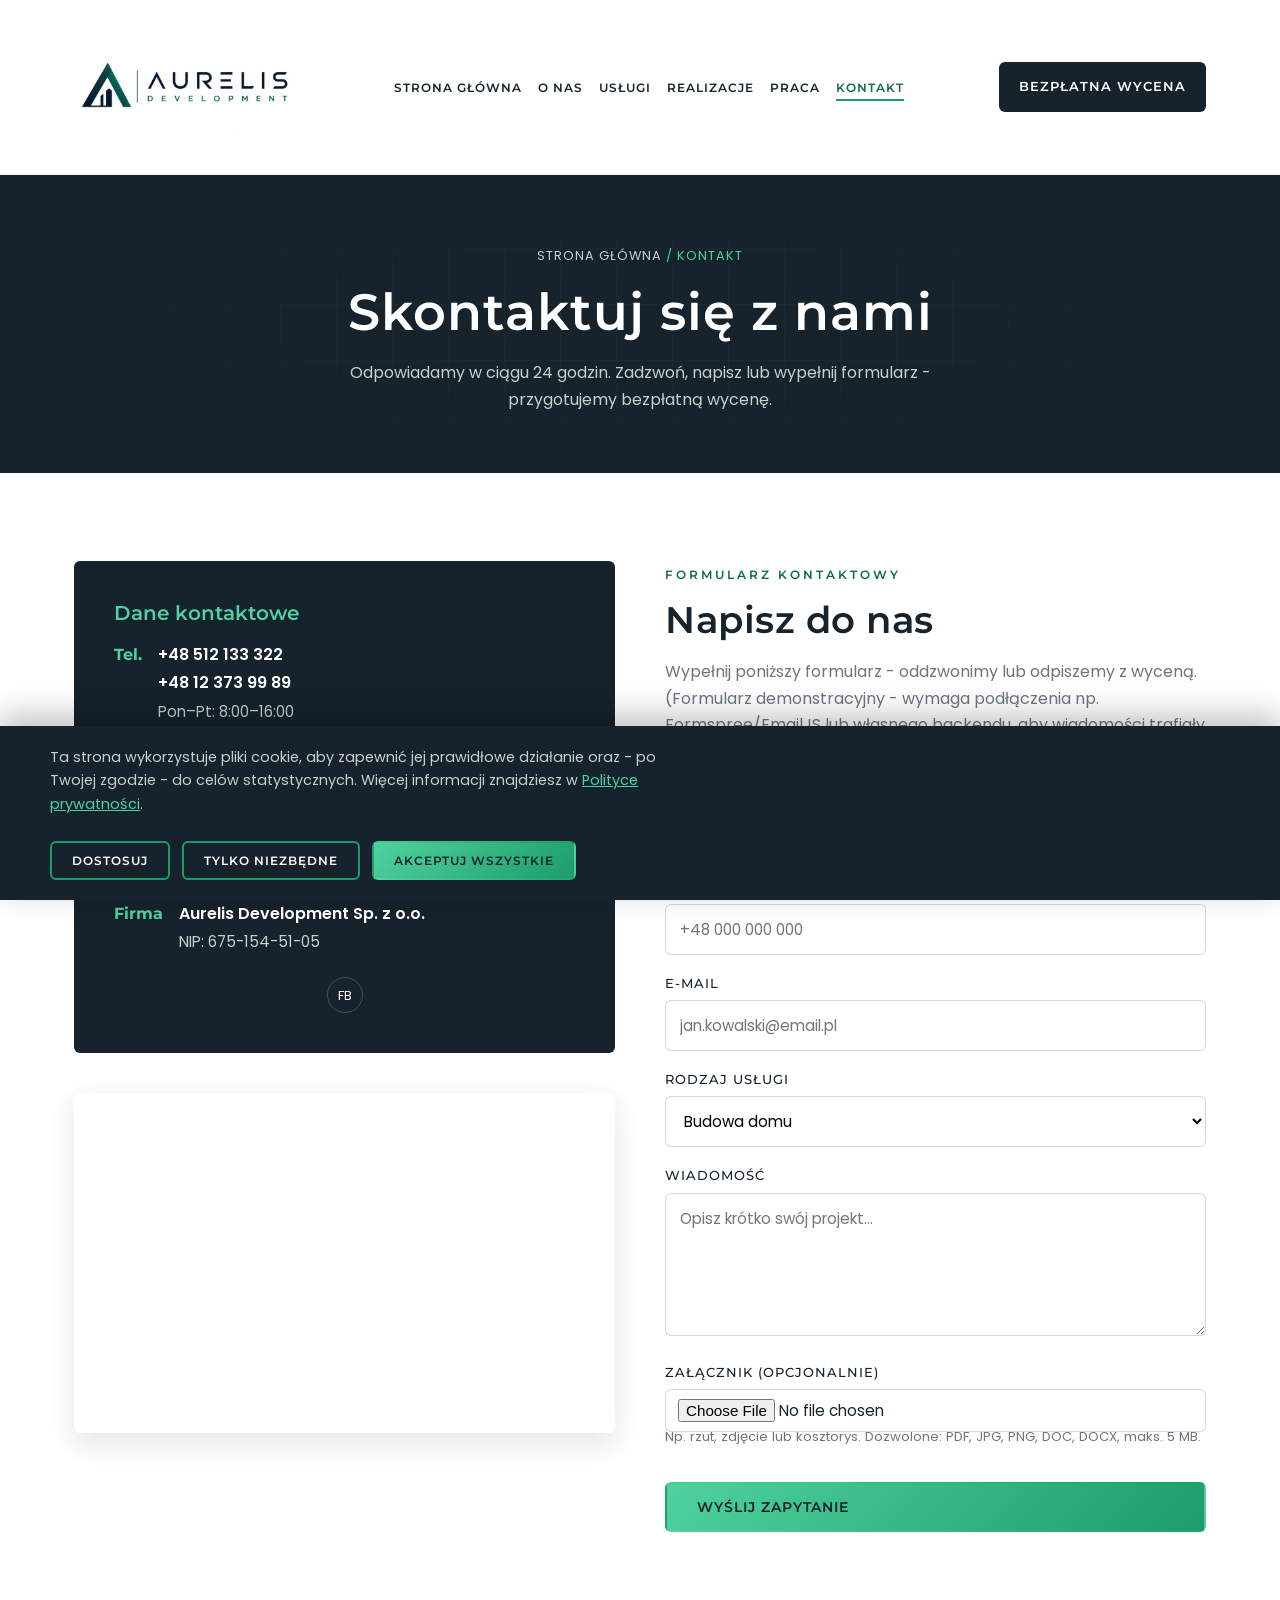
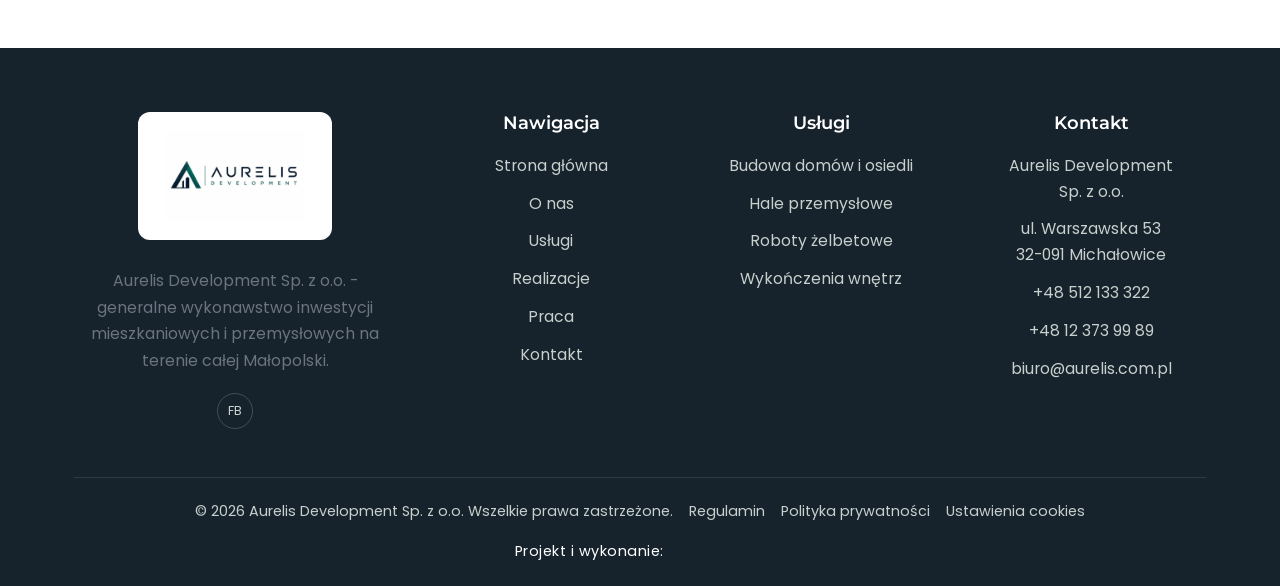
==== kontakt.html @ 80f9714e "Add "Dostosuj" (customize) option to cookie consent banner Adds a settings dialog so visitors can to" ====
<!DOCTYPE html>
<html lang="pl">
<head>
<meta charset="UTF-8">
<meta name="viewport" content="width=device-width, initial-scale=1.0">
<title>Kontakt | Aurelis Development - Kraków i Małopolska</title>
<meta name="description" content="Skontaktuj się z Aurelis Development Sp. z o.o. - generalnym wykonawcą inwestycji mieszkaniowych działającym na terenie Małopolski. Telefon, e-mail, adres oraz formularz kontaktowy.">
<meta name="keywords" content="kontakt firma budowlana Kraków, bezpłatna wycena budowy domu, generalny wykonawca Małopolska kontakt">
<link rel="canonical" href="https://aurelis.com.pl/kontakt.html">
<meta property="og:type" content="website">
<meta property="og:site_name" content="Aurelis Development">
<meta property="og:locale" content="pl_PL">
<meta property="og:title" content="Kontakt | Aurelis Development - Kraków i Małopolska">
<meta property="og:description" content="Skontaktuj się z Aurelis Development Sp. z o.o. - generalnym wykonawcą inwestycji mieszkaniowych działającym na terenie Małopolski. Telefon, e-mail, adres oraz formularz kontaktowy.">
<meta property="og:url" content="https://aurelis.com.pl/kontakt.html">
<meta property="og:image" content="https://aurelis.com.pl/zespol.png">
<meta name="twitter:card" content="summary_large_image">
<script type="application/ld+json">
{
  "@context": "https://schema.org",
  "@type": "GeneralContractor",
  "name": "Aurelis Development Sp. z o.o.",
  "image": "https://aurelis.com.pl/zespol.png",
  "url": "https://aurelis.com.pl/",
  "telephone": "+48512133322",
  "email": "biuro@aurelis.com.pl",
  "address": {
    "@type": "PostalAddress",
    "streetAddress": "ul. Warszawska 53",
    "addressLocality": "Micha\u0142owice",
    "postalCode": "32-091",
    "addressCountry": "PL"
  },
  "geo": {
    "@type": "GeoCoordinates",
    "latitude": 50.171302,
    "longitude": 19.967697
  },
  "areaServed": "Ma\u0142opolska",
  "priceRange": "$$",
  "sameAs": [
    "https://www.facebook.com/profile.php?id=61591508803163"
  ]
}
</script>
<link rel="icon" type="image/svg+xml" href="logo-mark.svg">
<link rel="stylesheet" href="style.css">
</head>
<body>
<a class="skip-link" href="#main-content">Przejdź do treści</a>

<header class="site-header">
  <div class="container">
    <a href="index.html" class="logo"><img src="logo.svg" alt="Aurelis Development"></a>
    <nav class="main-nav" id="mainNav">
      <ul>
        <li><a href="index.html">Strona główna</a></li>
        <li><a href="o-nas.html">O nas</a></li>
        <li><a href="uslugi.html">Usługi</a></li>
        <li><a href="realizacje.html">Realizacje</a></li>
        <li><a href="praca.html">Praca</a></li>
        <li><a href="kontakt.html" class="active">Kontakt</a></li>
      </ul>
    </nav>
    <div class="header-cta">
      <div class="header-phone">Zadzwoń: <span>+48 512 133 322</span></div>
      <a href="kontakt.html" class="btn btn--dark">Bezpłatna wycena</a>
      <button class="nav-toggle" aria-label="Otwórz menu" aria-controls="mainNav" aria-expanded="false"><span></span><span></span><span></span></button>
    </div>
  </div>
</header>

<main id="main-content">

<section class="page-hero">
  <div class="container">
    <div class="breadcrumb"><a href="index.html">Strona główna</a> / Kontakt</div>
    <h1>Skontaktuj się z nami</h1>
    <p>Odpowiadamy w ciągu 24 godzin. Zadzwoń, napisz lub wypełnij formularz - przygotujemy bezpłatną wycenę.</p>
  </div>
</section>

<section class="section">
  <div class="container">
    <div class="contact-grid">

      <div class="reveal">
        <div class="contact-info-card">
          <h2>Dane kontaktowe</h2>

          <div class="contact-info-item">
            <div class="ic">Tel.</div>
            <div><strong>+48 512 133 322</strong><strong>+48 12 373 99 89</strong><span>Pon–Pt: 8:00–16:00</span></div>
          </div>

          <div class="contact-info-item">
            <div class="ic">Mail</div>
            <div><strong>biuro@aurelis.com.pl</strong><span>Odpowiadamy w ciągu 24h</span></div>
          </div>

          <div class="contact-info-item">
            <div class="ic">Adres</div>
            <div><strong>ul. Warszawska 53</strong><span>32-091 Michałowice</span></div>
          </div>

          <div class="contact-info-item">
            <div class="ic">Firma</div>
            <div><strong>Aurelis Development Sp. z o.o.</strong><span>NIP: 675-154-51-05</span></div>
          </div>

          <div class="social-links">
            <a href="https://www.facebook.com/profile.php?id=61591508803163" aria-label="Facebook" target="_blank" rel="noopener">FB</a>
          </div>
        </div>

        <div class="map-wrap">
          <iframe
            src="https://www.openstreetmap.org/export/embed.html?bbox=19.9527%2C50.1633%2C19.9827%2C50.1793&amp;layer=mapnik&amp;marker=50.1713%2C19.9677"
            loading="lazy"
            referrerpolicy="no-referrer-when-downgrade"
            title="Mapa - ul. Warszawska, Michałowice, Małopolska">
          </iframe>
        </div>
      </div>

      <div class="reveal reveal-delay-1">
        <span class="eyebrow">Formularz kontaktowy</span>
        <h2>Napisz do nas</h2>
        <p>Wypełnij poniższy formularz - oddzwonimy lub odpiszemy z wyceną. (Formularz demonstracyjny - wymaga podłączenia np. Formspree/EmailJS lub własnego backendu, aby wiadomości trafiały na maila).</p>

        <form class="contact-form" action="#" method="post" enctype="multipart/form-data">
          <div>
            <label for="name">Imię i nazwisko</label>
            <input type="text" id="name" name="name" autocomplete="name" required placeholder="Jan Kowalski">
          </div>
          <div>
            <label for="phone">Telefon</label>
            <input type="tel" id="phone" name="phone" autocomplete="tel" placeholder="+48 000 000 000">
          </div>
          <div>
            <label for="email">E-mail</label>
            <input type="email" id="email" name="email" autocomplete="email" required placeholder="jan.kowalski@email.pl">
          </div>
          <div>
            <label for="service">Rodzaj usługi</label>
            <select id="service" name="service">
              <option>Budowa domu</option>
              <option>Remont / wykończenie</option>
              <option>Elewacja / termomodernizacja</option>
              <option>Dach</option>
              <option>Inne</option>
            </select>
          </div>
          <div>
            <label for="message">Wiadomość</label>
            <textarea id="message" name="message" rows="5" required placeholder="Opisz krótko swój projekt..."></textarea>
          </div>
          <div>
            <label for="attachment">Załącznik (opcjonalnie)</label>
            <input type="file" id="attachment" name="attachment" accept=".pdf,.jpg,.jpeg,.png,.doc,.docx">
            <p class="form-note">Np. rzut, zdjęcie lub kosztorys. Dozwolone: PDF, JPG, PNG, DOC, DOCX, maks. 5 MB.</p>
          </div>
          <button type="submit" class="btn btn--accent">Wyślij zapytanie</button>
          <p class="form-status form-note"></p>
        </form>
      </div>

    </div>
  </div>
</section>

</main>

<footer class="site-footer">
  <div class="container">
    <div class="footer-grid">
      <div>
        <div class="footer-logo"><img src="logo.svg" alt="Aurelis Development"></div>
        <p>Aurelis Development Sp. z o.o. - generalne wykonawstwo inwestycji mieszkaniowych i przemysłowych na terenie całej Małopolski.</p>
        <div class="social-links">
          <a href="https://www.facebook.com/profile.php?id=61591508803163" aria-label="Facebook" target="_blank" rel="noopener">FB</a>
        </div>
      </div>
      <div>
        <button type="button" class="footer-nav-toggle" aria-expanded="false" aria-controls="footerNavList">Nawigacja</button>
        <ul id="footerNavList" class="footer-nav-list">
          <li><a href="index.html">Strona główna</a></li>
          <li><a href="o-nas.html">O nas</a></li>
          <li><a href="uslugi.html">Usługi</a></li>
          <li><a href="realizacje.html">Realizacje</a></li>
          <li><a href="praca.html">Praca</a></li>
          <li><a href="kontakt.html">Kontakt</a></li>
        </ul>
      </div>
      <div>
        <button type="button" class="footer-nav-toggle" aria-expanded="false" aria-controls="footerUslugiList">Usługi</button>
        <ul id="footerUslugiList" class="footer-nav-list">
          <li><a href="uslugi.html">Budowa domów i osiedli</a></li>
          <li><a href="uslugi.html">Hale przemysłowe</a></li>
          <li><a href="uslugi.html">Roboty żelbetowe</a></li>
          <li><a href="uslugi.html">Wykończenia wnętrz</a></li>
        </ul>
      </div>
      <div>
        <button type="button" class="footer-nav-toggle" aria-expanded="false" aria-controls="footerKontaktList">Kontakt</button>
        <ul id="footerKontaktList" class="footer-nav-list">
          <li>Aurelis Development Sp. z o.o.</li>
          <li>ul. Warszawska 53<br>32-091 Michałowice</li>
          <li>+48 512 133 322</li>
          <li>+48 12 373 99 89</li>
          <li>biuro@aurelis.com.pl</li>
        </ul>
      </div>
    </div>
    <div class="footer-bottom">
      <span>© <span id="year">2026</span> Aurelis Development Sp. z o.o. Wszelkie prawa zastrzeżone.</span>
      <a href="regulamin.html">Regulamin</a>
      <a href="polityka-prywatnosci.html">Polityka prywatności</a>
      <button type="button" class="footer-settings-link" id="cookieSettingsLink">Ustawienia cookies</button>
      <a href="https://www.facebook.com/profile.php?id=61591915780293" target="_blank" rel="noopener" class="footer-credit-link">Projekt i wykonanie: <span class="shine-text">VERO STUDIO</span></a>
    </div>
  </div>
</footer>

<div class="cookie-banner" id="cookieBanner">
  <div class="cookie-banner-inner">
    <p>Ta strona wykorzystuje pliki cookie, aby zapewnić jej prawidłowe działanie oraz - po Twojej zgodzie - do celów statystycznych. Więcej informacji znajdziesz w <a href="polityka-prywatnosci.html#cookies">Polityce prywatności</a>.</p>
    <div class="cookie-banner-actions">
      <button type="button" class="btn btn--outline btn--sm" id="cookieCustomizeBtn">Dostosuj</button>
      <button type="button" class="btn btn--outline btn--sm" id="cookieRejectBtn">Tylko niezbędne</button>
      <button type="button" class="btn btn--accent btn--sm" id="cookieAcceptBtn">Akceptuj wszystkie</button>
    </div>
  </div>
</div>

<dialog class="cookie-modal" id="cookieModal" aria-labelledby="cookieModalTitle">
  <div class="cookie-modal-inner">
    <h2 id="cookieModalTitle">Ustawienia plików cookie</h2>
    <p>Wybierz, które pliki cookie chcesz zaakceptować. Więcej informacji znajdziesz w <a href="polityka-prywatnosci.html#cookies">Polityce prywatności</a>.</p>

    <div class="cookie-option">
      <div class="cookie-option-head">
        <span>Cookies niezbędne</span>
        <input type="checkbox" checked disabled aria-label="Cookies niezbędne (zawsze aktywne)">
      </div>
      <p>Niezbędne do prawidłowego działania strony. Nie można ich wyłączyć.</p>
    </div>

    <div class="cookie-option">
      <div class="cookie-option-head">
        <label for="cookieAnalytics">Cookies analityczne / statystyczne</label>
        <input type="checkbox" id="cookieAnalytics">
      </div>
      <p>Pomagają nam zrozumieć, jak odwiedzający korzystają ze strony (np. Google Analytics).</p>
    </div>

    <div class="cookie-modal-actions">
      <button type="button" class="btn btn--outline btn--sm" id="cookieModalCloseBtn">Anuluj</button>
      <button type="button" class="btn btn--outline btn--sm" id="cookieAcceptAllModalBtn">Akceptuj wszystkie</button>
      <button type="button" class="btn btn--accent btn--sm" id="cookieSaveBtn">Zapisz wybór</button>
    </div>
  </div>
</dialog>

<script src="script.js"></script>
</body>
</html>
---- style.css ----
/* ===========================================================
   Aurelis Development — style.css
   Kolorystyka wg logo: granatowa noc + odcienie zieleni/szmaragdu
   =========================================================== */

:root{
  --accent: #1E9C6B;
  --accent-light: #4FD1A0;
  --accent-dark: #0E6B4C;
  --dark: #16222C;
  --dark-2: #1E2E3A;
  --dark-3: #2A4054;
  --cream: #F4F8F6;
  --white: #FFFFFF;
  --gray: #6B7480;
  --gray-light: #C7D0CD;

  --max-width: 1180px;
  --radius: 6px;
  --shadow: 0 10px 30px rgba(22,34,44,0.12);
  --transition: 0.25s ease;

  --font-heading: 'Montserrat', 'Poppins', Arial, sans-serif;
  --font-body: 'Poppins', Arial, sans-serif;
}

/* ===== Czcionki (hostowane lokalnie - bez zapytań do Google przed zgodą na cookies) ===== */
@font-face{
  font-family:'Montserrat'; font-style:normal; font-weight:500 700; font-display:swap;
  src:url('montserrat-500-700-latin-ext.woff2') format('woff2');
  unicode-range:U+0100-02BA,U+02BD-02C5,U+02C7-02CC,U+02CE-02D7,U+02DD-02FF,U+0304,U+0308,U+0329,U+1D00-1DBF,U+1E00-1E9F,U+1EF2-1EFF,U+2020,U+20A0-20AB,U+20AD-20C0,U+2113,U+2C60-2C7F,U+A720-A7FF;
}
@font-face{
  font-family:'Montserrat'; font-style:normal; font-weight:500 700; font-display:swap;
  src:url('montserrat-500-700-latin.woff2') format('woff2');
  unicode-range:U+0000-00FF,U+0131,U+0152-0153,U+02BB-02BC,U+02C6,U+02DA,U+02DC,U+0304,U+0308,U+0329,U+2000-206F,U+20AC,U+2122,U+2191,U+2193,U+2212,U+2215,U+FEFF,U+FFFD;
}
@font-face{
  font-family:'Poppins'; font-style:normal; font-weight:300; font-display:swap;
  src:url('poppins-300-latin-ext.woff2') format('woff2');
  unicode-range:U+0100-02BA,U+02BD-02C5,U+02C7-02CC,U+02CE-02D7,U+02DD-02FF,U+0304,U+0308,U+0329,U+1D00-1DBF,U+1E00-1E9F,U+1EF2-1EFF,U+2020,U+20A0-20AB,U+20AD-20C0,U+2113,U+2C60-2C7F,U+A720-A7FF;
}
@font-face{
  font-family:'Poppins'; font-style:normal; font-weight:300; font-display:swap;
  src:url('poppins-300-latin.woff2') format('woff2');
  unicode-range:U+0000-00FF,U+0131,U+0152-0153,U+02BB-02BC,U+02C6,U+02DA,U+02DC,U+0304,U+0308,U+0329,U+2000-206F,U+20AC,U+2122,U+2191,U+2193,U+2212,U+2215,U+FEFF,U+FFFD;
}
@font-face{
  font-family:'Poppins'; font-style:normal; font-weight:400; font-display:swap;
  src:url('poppins-400-latin-ext.woff2') format('woff2');
  unicode-range:U+0100-02BA,U+02BD-02C5,U+02C7-02CC,U+02CE-02D7,U+02DD-02FF,U+0304,U+0308,U+0329,U+1D00-1DBF,U+1E00-1E9F,U+1EF2-1EFF,U+2020,U+20A0-20AB,U+20AD-20C0,U+2113,U+2C60-2C7F,U+A720-A7FF;
}
@font-face{
  font-family:'Poppins'; font-style:normal; font-weight:400; font-display:swap;
  src:url('poppins-400-latin.woff2') format('woff2');
  unicode-range:U+0000-00FF,U+0131,U+0152-0153,U+02BB-02BC,U+02C6,U+02DA,U+02DC,U+0304,U+0308,U+0329,U+2000-206F,U+20AC,U+2122,U+2191,U+2193,U+2212,U+2215,U+FEFF,U+FFFD;
}
@font-face{
  font-family:'Poppins'; font-style:normal; font-weight:500; font-display:swap;
  src:url('poppins-500-latin-ext.woff2') format('woff2');
  unicode-range:U+0100-02BA,U+02BD-02C5,U+02C7-02CC,U+02CE-02D7,U+02DD-02FF,U+0304,U+0308,U+0329,U+1D00-1DBF,U+1E00-1E9F,U+1EF2-1EFF,U+2020,U+20A0-20AB,U+20AD-20C0,U+2113,U+2C60-2C7F,U+A720-A7FF;
}
@font-face{
  font-family:'Poppins'; font-style:normal; font-weight:500; font-display:swap;
  src:url('poppins-500-latin.woff2') format('woff2');
  unicode-range:U+0000-00FF,U+0131,U+0152-0153,U+02BB-02BC,U+02C6,U+02DA,U+02DC,U+0304,U+0308,U+0329,U+2000-206F,U+20AC,U+2122,U+2191,U+2193,U+2212,U+2215,U+FEFF,U+FFFD;
}
@font-face{
  font-family:'Poppins'; font-style:normal; font-weight:600; font-display:swap;
  src:url('poppins-600-latin-ext.woff2') format('woff2');
  unicode-range:U+0100-02BA,U+02BD-02C5,U+02C7-02CC,U+02CE-02D7,U+02DD-02FF,U+0304,U+0308,U+0329,U+1D00-1DBF,U+1E00-1E9F,U+1EF2-1EFF,U+2020,U+20A0-20AB,U+20AD-20C0,U+2113,U+2C60-2C7F,U+A720-A7FF;
}
@font-face{
  font-family:'Poppins'; font-style:normal; font-weight:600; font-display:swap;
  src:url('poppins-600-latin.woff2') format('woff2');
  unicode-range:U+0000-00FF,U+0131,U+0152-0153,U+02BB-02BC,U+02C6,U+02DA,U+02DC,U+0304,U+0308,U+0329,U+2000-206F,U+20AC,U+2122,U+2191,U+2193,U+2212,U+2215,U+FEFF,U+FFFD;
}

*, *::before, *::after{ box-sizing: border-box; }
html{ scroll-behavior: smooth; }

/* ===== Skip link (WCAG 2.4.1 Bypass Blocks) ===== */
.skip-link{
  position:absolute;
  top:-100px; left:16px;
  background: var(--dark);
  color: var(--white);
  padding: 12px 20px;
  border-radius: var(--radius);
  z-index: 1000;
  font-family: var(--font-heading);
  font-weight:600;
  font-size:0.85rem;
  text-decoration:none;
  transition: top 0.2s ease;
}
.skip-link:focus{ top:16px; }


body{
  margin:0;
  font-family: var(--font-body);
  color: var(--dark);
  background: var(--white);
  line-height: 1.65;
  -webkit-font-smoothing: antialiased;
}

img{ max-width:100%; display:block; }
a{ color: inherit; text-decoration:none; }
ul{ list-style:none; margin:0; padding:0; }

.container{
  max-width: var(--max-width);
  margin: 0 auto;
  padding: 0 24px;
}

h1,h2,h3,h4{
  font-family: var(--font-heading);
  font-weight: 600;
  color: var(--dark);
  line-height: 1.25;
  margin: 0 0 16px;
}

h1{ font-size: clamp(2rem, 4vw, 3.2rem); letter-spacing: 1px; }
h2{ font-size: clamp(1.6rem, 3vw, 2.3rem); letter-spacing: 0.5px; }
h3{ font-size: 1.25rem; }

p{ margin: 0 0 16px; color: var(--gray); }

.eyebrow{
  display:inline-block;
  font-family: var(--font-heading);
  font-size: 0.78rem;
  letter-spacing: 3px;
  text-transform: uppercase;
  color: var(--accent-dark);
  font-weight: 600;
  margin-bottom: 12px;
}
.hero .eyebrow, .cta-banner .eyebrow, .job-card .eyebrow, .section--dark .eyebrow{ color: var(--accent-light); }

.section{ padding: 88px 0; }
.section--dark{ background: var(--dark); color: var(--white); }
.section--dark h2, .section--dark h3{ color: var(--white); }
.section--dark p{ color: var(--gray-light); }
.section--cream{ background: var(--cream); }

/* ===== Scroll reveal ===== */
.reveal{
  opacity:0;
  transform: translateY(28px);
  transition: opacity 0.7s ease, transform 0.7s ease;
}
.reveal.is-visible{ opacity:1; transform:none; }
.reveal-delay-1{ transition-delay: 0.12s; }
.reveal-delay-2{ transition-delay: 0.24s; }
.reveal-delay-3{ transition-delay: 0.36s; }
@media (prefers-reduced-motion: reduce){
  .reveal{ opacity:1; transform:none; transition:none; }
}

.section-head{
  max-width: 640px;
  margin: 0 auto 48px;
  text-align: center;
}
.section-head p{ margin: 0 auto; }

/* Buttons */
.btn{
  display:inline-flex;
  align-items:center;
  gap:10px;
  padding: 14px 30px;
  border-radius: var(--radius);
  font-family: var(--font-heading);
  font-weight: 600;
  font-size: 0.9rem;
  letter-spacing: 1px;
  text-transform: uppercase;
  border: 2px solid transparent;
  cursor:pointer;
  transition: all var(--transition);
  white-space: nowrap;
}
.btn{ position:relative; overflow:hidden; }
.btn::before{
  content:"";
  position:absolute;
  top:0; left:-60%;
  width:40%; height:100%;
  background: rgba(255,255,255,0.25);
  transform: skewX(-20deg);
  transition: left 0.55s ease;
}
.btn:hover::before{ left: 140%; }
.btn--accent{
  background: linear-gradient(135deg, var(--accent-light), var(--accent));
  color: var(--dark);
}
.btn--accent:hover{ filter: brightness(1.08); transform: translateY(-2px); box-shadow: 0 12px 24px rgba(30,156,107,0.28); }
.btn--outline{
  border-color: var(--accent);
  color: var(--white);
  background: transparent;
}
.btn--outline:hover{ background: var(--accent); color: var(--dark); transform: translateY(-2px); }
.btn--dark{
  background: var(--dark);
  color: var(--white);
}
.btn--dark:hover{ background: var(--dark-2); transform: translateY(-2px); }
.btn--sm{ padding: 10px 20px; font-size: 0.78rem; }

/* ===== Cookie consent banner ===== */
.cookie-banner{
  position: fixed;
  left:0; right:0; bottom:0;
  z-index: 200;
  background: var(--dark);
  box-shadow: 0 -10px 30px rgba(0,0,0,0.25);
  padding: 20px 24px;
  transform: translateY(120%);
  transition: transform 0.4s ease;
}
.cookie-banner.is-visible{ transform: none; }
.cookie-banner-inner{
  max-width: var(--max-width);
  margin: 0 auto;
  display:flex;
  align-items:center;
  justify-content:space-between;
  gap: 24px;
  flex-wrap: wrap;
}
.cookie-banner p{ margin:0; color: var(--gray-light); font-size: 0.9rem; max-width: 640px; }
.cookie-banner a{ color: var(--accent-light); text-decoration: underline; }
.cookie-banner-actions{ display:flex; gap:12px; flex-wrap:wrap; flex-shrink:0; }

/* ===== Cookie "Dostosuj" — okno ustawień szczegółowych ===== */
.cookie-modal{
  border: none;
  border-radius: 14px;
  padding: 0;
  max-width: 560px;
  width: calc(100% - 40px);
  box-shadow: var(--shadow);
}
.cookie-modal::backdrop{
  background: rgba(15,22,28,0.6);
}
.cookie-modal-inner{ padding: 32px; }
.cookie-modal-inner h2{ margin: 0 0 12px; font-size: 1.3rem; }
.cookie-modal-inner > p{ margin: 0 0 24px; color: var(--gray); font-size: 0.92rem; }
.cookie-modal-inner p{ color: var(--gray); font-size: 0.92rem; }
.cookie-modal-inner a{ color: var(--accent-dark); }
.cookie-option{
  border: 1px solid rgba(22,34,44,0.12);
  border-radius: var(--radius);
  padding: 14px 16px;
  margin-bottom: 14px;
}
.cookie-option-head{
  display:flex;
  align-items:center;
  justify-content:space-between;
  gap: 16px;
  font-weight: 600;
  color: var(--dark);
}
.cookie-option-head input[type="checkbox"]{ width: 20px; height: 20px; flex-shrink:0; accent-color: var(--accent); }
.cookie-option p{ margin: 6px 0 0; }
.cookie-modal-actions{
  display:flex;
  gap: 12px;
  flex-wrap: wrap;
  justify-content: flex-end;
  margin-top: 8px;
}

/* ===== Stopka: link "Ustawienia cookies" — wygląda jak inne linki stopki ===== */
.footer-bottom button.footer-settings-link{
  background: none;
  border: none;
  padding: 0;
  font: inherit;
  color: var(--gray-light);
  cursor: pointer;
  min-height: 24px;
}
.footer-bottom button.footer-settings-link:hover{ color: var(--accent-light); text-decoration: underline; }

/* ===== Legal pages prose ===== */
.legal-content{ max-width: 820px; margin: 0 auto; }
.legal-content h2{ margin-top: 44px; }
.legal-content h2:first-child{ margin-top:0; }
.legal-content ul{ list-style: disc; padding-left: 22px; margin-bottom: 16px; }
.legal-content ul li{ margin-bottom: 8px; color: var(--gray); }
.legal-content .legal-updated{ color: var(--gray); font-size: 0.85rem; margin-bottom: 40px; }

/* ===== Header ===== */
.site-header{
  position: sticky;
  top:0;
  z-index: 100;
  background: rgba(255,255,255,0.96);
  backdrop-filter: blur(6px);
  border-bottom: 1px solid rgba(22,34,44,0.08);
}
.site-header .container{
  display:flex;
  align-items:center;
  justify-content:space-between;
  gap: 24px;
  padding-top: 12px;
  padding-bottom: 12px;
}
.logo{ flex-shrink:0; }
.logo img{ height: 192px; width:auto; display:block; }

.nav-toggle{
  display:none;
  flex-direction:column;
  gap:5px;
  background:none;
  border:none;
  cursor:pointer;
  padding: 8px;
}
.nav-toggle span{
  width: 26px;
  height: 2px;
  background: var(--dark);
  display:block;
}

.main-nav ul{
  display:flex;
  gap: 26px;
  align-items:center;
  flex-wrap: nowrap;
}
.main-nav ul li{ flex-shrink:0; }
.main-nav a{
  font-family: var(--font-heading);
  font-size: 0.88rem;
  font-weight: 600;
  letter-spacing: 1px;
  text-transform: uppercase;
  color: var(--dark);
  position: relative;
  padding: 6px 0;
  white-space: nowrap;
}
.main-nav a::after{
  content:"";
  position:absolute;
  left:0; bottom:0;
  width:0; height:2px;
  background: var(--accent);
  transition: width var(--transition);
}
.main-nav a:hover::after,
.main-nav a.active::after{ width:100%; }
.main-nav a.active{ color: var(--accent-dark); }

.header-cta{ display:flex; align-items:center; gap:20px; flex-shrink:0; }
.header-phone{
  font-family: var(--font-heading);
  font-weight:600;
  font-size: 0.9rem;
  color: var(--dark);
  white-space: nowrap;
}
.header-phone span{ color: var(--accent-dark); }

/* ===== Hero ===== */
.hero{
  position: relative;
  color: var(--white);
  min-height: 86vh;
  display:flex;
  align-items:center;
  background: var(--dark);
  overflow:hidden;
}
.hero-bg{
  position:absolute; inset:0;
  width:100%; height:100%;
  object-fit: cover;
  opacity: 0.55;
}
.hero-overlay{
  position:absolute; inset:0;
  background: linear-gradient(90deg, rgba(22,34,44,0.92) 10%, rgba(22,34,44,0.55) 60%, rgba(22,34,44,0.35) 100%);
}
.hero::before{
  content:"";
  position:absolute;
  top:0; right:0;
  width: 46%; height:100%;
  background:
    linear-gradient(180deg, rgba(30,156,107,0.16), rgba(30,156,107,0) 55%),
    repeating-linear-gradient(90deg, rgba(79,209,160,0.08) 0 1px, transparent 1px 64px),
    repeating-linear-gradient(0deg, rgba(79,209,160,0.08) 0 1px, transparent 1px 64px);
  clip-path: polygon(38% 0, 100% 0, 100% 100%, 68% 100%);
  z-index:1;
  pointer-events:none;
}
.hero .container{ position:relative; z-index:2; }
.hero-content{ max-width: 700px; }
.hero-content h1{ color: var(--white); }
.hero-content p.lead{ color: var(--gray-light); font-size: 1.1rem; }
.hero-actions{ display:flex; gap:16px; flex-wrap:wrap; margin-top: 12px; }

.hero-badges{
  display:flex;
  gap: 26px;
  margin-top: 56px;
  flex-wrap:wrap;
  row-gap: 28px;
}
.hero-badges div strong{
  display:block;
  font-family: var(--font-heading);
  font-size: 1.9rem;
  color: var(--accent-light);
}
.hero-badges div span{
  font-size: 0.82rem;
  letter-spacing: 1px;
  text-transform: uppercase;
  color: var(--gray-light);
}

/* ===== Page hero (subpages) ===== */
.page-hero{
  position:relative;
  background: var(--dark);
  color: var(--white);
  padding: 70px 0 60px;
  text-align:center;
  overflow:hidden;
}
.page-hero::before{
  content:"";
  position:absolute; inset:0;
  background:
    repeating-linear-gradient(90deg, rgba(79,209,160,0.06) 0 1px, transparent 1px 56px),
    repeating-linear-gradient(0deg, rgba(79,209,160,0.06) 0 1px, transparent 1px 56px);
  mask-image: radial-gradient(ellipse at center, black 0%, transparent 75%);
}
.page-hero .container{ position:relative; z-index:2; }
.page-hero h1{ color: var(--white); }
.page-hero p{ color: var(--gray-light); max-width:600px; margin: 0 auto; }
.breadcrumb{
  font-size: 0.8rem;
  letter-spacing: 1px;
  text-transform: uppercase;
  color: var(--accent-light);
  margin-bottom: 14px;
}
.breadcrumb a{ color: var(--gray-light); }
.breadcrumb a:hover{ color: var(--accent-light); }

/* ===== Cards / Grid ===== */
.grid{ display:grid; gap: 30px; }
.grid--3{ grid-template-columns: repeat(3, 1fr); }
.grid--2{ grid-template-columns: repeat(2, 1fr); }
.grid--4{ grid-template-columns: repeat(4, 1fr); }
.grid > *, .split > *, .contact-grid > *, .job-columns > *{ min-width:0; }

.card{
  background: var(--white);
  border-radius: var(--radius);
  box-shadow: var(--shadow);
  padding: 36px 28px;
  border-top: 3px solid var(--accent);
  transition: transform var(--transition), box-shadow var(--transition);
}
.card:hover{ transform: translateY(-6px); box-shadow: 0 20px 40px rgba(22,34,44,0.16); }
.card .icon{
  width:56px; height:56px;
  border-radius:50%;
  background: linear-gradient(135deg, var(--accent-light), var(--accent));
  display:flex; align-items:center; justify-content:center;
  margin-bottom: 20px;
  color: var(--dark);
  font-size: 1.4rem;
  font-weight:700;
  font-family: var(--font-heading);
  transition: transform var(--transition);
}
.card:hover .icon{ transform: rotate(-8deg) scale(1.06); }

/* Karty opinii: nazwisko wyrównane do dołu niezależnie od długości cytatu */
.card--testimonial{ display:flex; flex-direction:column; }
.card--testimonial p{ margin-bottom:0; }
.card--testimonial h3{ margin-top:auto; padding-top:20px; }

/* ===== Praca / job posting ===== */
.job-card{
  background: var(--dark);
  color: var(--white);
  border-radius: var(--radius);
  box-shadow: var(--shadow);
  padding: 44px;
  position:relative;
  overflow:hidden;
}
.job-card::before{
  content:"";
  position:absolute; top:0; left:0; right:0; height:4px;
  background: linear-gradient(90deg, var(--accent-light), var(--accent));
}
.job-rate{
  display:inline-flex;
  align-items:center;
  gap:10px;
  background: linear-gradient(135deg, var(--accent-light), var(--accent));
  color: var(--dark);
  font-family: var(--font-heading);
  font-weight:700;
  font-size: 1.3rem;
  padding: 12px 24px;
  border-radius: var(--radius);
  margin-bottom: 22px;
}
.job-card h2, .job-card h3{ color: var(--white); }
.job-columns{
  display:grid;
  grid-template-columns: 1fr 1fr;
  gap: 40px;
  margin: 28px 0 32px;
}
.job-list li{
  display:flex;
  gap:12px;
  margin-bottom: 14px;
  align-items:flex-start;
  color: var(--gray-light);
}
.job-list .tick{
  color: var(--accent-light);
  font-weight:700;
  flex-shrink:0;
}
.job-location{
  font-family: var(--font-heading);
  font-size: 0.85rem;
  letter-spacing: 1px;
  text-transform: uppercase;
  color: var(--accent-light);
  margin-bottom: 22px;
}
.job-actions{ display:flex; gap:16px; flex-wrap:wrap; }

.stat-strip{
  background: var(--dark);
  color: var(--white);
  padding: 56px 0;
}
.stat-strip .grid--4, .stat-strip .grid--3, .stat-strip .grid--2{ text-align:center; }
.stat-strip-grid{ max-width:760px; margin:0 auto; }
.stat-strip strong{
  display:block;
  font-family: var(--font-heading);
  font-size: 2.4rem;
  color: var(--accent-light);
}
.stat-strip span{
  font-size: 0.82rem;
  letter-spacing: 1px;
  text-transform: uppercase;
  color: var(--gray-light);
}

/* ===== About split ===== */
.split{
  display:grid;
  grid-template-columns: 1fr 1fr;
  gap: 60px;
  align-items:center;
}
.split img{ border-radius: var(--radius); box-shadow: var(--shadow); }
.values-list li{
  display:flex;
  gap: 14px;
  margin-bottom: 16px;
  align-items:flex-start;
}
.values-list li::before{
  content:"";
  min-width:10px; height:10px;
  margin-top:8px;
  background: var(--accent);
  transform: rotate(45deg);
}

/* ===== Services detail ===== */
.service-row{
  display:grid;
  grid-template-columns: 90px 1fr;
  gap: 26px;
  padding: 32px 0;
  border-bottom: 1px solid rgba(22,34,44,0.08);
  align-items:flex-start;
}
.service-row:last-child{ border-bottom:none; }
.service-num{
  font-family: var(--font-heading);
  font-size: 2.2rem;
  color: var(--accent);
  font-weight:700;
}

/* ===== Gallery ===== */
.gallery-item{
  position:relative;
  overflow:hidden;
  border-radius: var(--radius);
  box-shadow: var(--shadow);
}
.gallery-item img{
  transition: transform 0.4s ease;
}
.gallery-item:hover img{ transform: scale(1.06); }
.gallery-tag{
  position:absolute;
  bottom:14px; left:14px;
  background: rgba(22,34,44,0.85);
  color: var(--accent-light);
  font-family: var(--font-heading);
  font-size: 0.75rem;
  letter-spacing: 1px;
  text-transform: uppercase;
  padding: 6px 12px;
  border-radius: 3px;
}

/* ===== CTA banner ===== */
.cta-banner{
  background: linear-gradient(135deg, var(--dark), var(--dark-2));
  color: var(--white);
  padding: 64px 0;
  text-align:center;
}
.cta-banner h2{ color: var(--white); }

/* ===== Contact page ===== */
.contact-grid{
  display:grid;
  grid-template-columns: 1fr 1fr;
  gap: 50px;
}
.contact-info-card{
  background: var(--dark);
  color: var(--white);
  padding: 40px;
  border-radius: var(--radius);
}
.contact-info-card h2{ color: var(--accent-light); font-size: 1.25rem; letter-spacing:normal; }
.contact-info-item{
  display:flex;
  gap:16px;
  margin-bottom: 22px;
  align-items:flex-start;
}
.contact-info-item .ic{
  color: var(--accent-light);
  font-family: var(--font-heading);
  font-weight:700;
}
.contact-info-item div strong{ display:block; color: var(--white); margin-bottom: 2px;}
.contact-info-item div span{ color: var(--gray-light); font-size: 0.95rem; }

.map-wrap{ border-radius: var(--radius); overflow:hidden; box-shadow: var(--shadow); margin-top:40px;}
.map-wrap iframe{ width:100%; height: 340px; border:0; display:block; }

form.contact-form{ display:grid; gap:18px; }
.contact-form label{
  display:block;
  font-family: var(--font-heading);
  font-size: 0.8rem;
  letter-spacing: 1px;
  text-transform: uppercase;
  color: var(--dark);
  margin-bottom: 6px;
}
.contact-form input, .contact-form textarea, .contact-form select{
  width:100%;
  padding: 13px 14px;
  border: 1px solid rgba(22,34,44,0.18);
  border-radius: var(--radius);
  font-family: var(--font-body);
  font-size: 0.95rem;
  background: var(--white);
}
.contact-form input:focus, .contact-form textarea:focus, .contact-form select:focus{
  outline: 2px solid var(--accent-dark);
  outline-offset: 1px;
  border-color: var(--accent);
}
.contact-form input[type="file"]{ padding: 9px 12px; cursor:pointer; }
.form-note{ font-size: 0.82rem; color: var(--gray); margin-top: -6px; }

/* ===== Footer ===== */
.site-footer{
  background: var(--dark);
  color: var(--gray-light);
  padding-top: 64px;
}
.footer-grid{
  display:grid;
  grid-template-columns: 1.4fr 1fr 1fr 1fr;
  gap: 40px;
  padding-bottom: 48px;
  border-bottom: 1px solid rgba(255,255,255,0.1);
  text-align: center;
}
.footer-grid h4{ color: var(--white); font-size: 1.1rem; margin-bottom:20px; }
.footer-grid p{ font-size: 0.98rem; line-height: 1.7; }
.footer-grid ul li{ margin-bottom: 12px; font-size: 0.98rem; }
.footer-grid ul li a:hover{ color: var(--accent-light); }
.footer-nav-toggle{
  display:block;
  width:100%;
  background:none;
  border:none;
  padding:0;
  margin:0 0 20px;
  color: var(--white);
  font-family: var(--font-heading);
  font-weight:600;
  font-size: 1.1rem;
  text-align:center;
  cursor:default;
}
.footer-logo{
  display:inline-block;
  background: var(--white);
  padding: 18px 28px;
  border-radius: 12px;
  margin: 0 auto 20px;
  line-height: 0;
}
.footer-logo img{ height: 92px; display:block; }
.footer-bottom{
  padding: 22px 0;
  display:flex;
  justify-content:center;
  align-items:center;
  font-size: 0.9rem;
  flex-wrap:wrap;
  gap: 16px;
  text-align:center;
}
.footer-bottom a{ color: var(--gray-light); }
.footer-bottom a:hover{ color: var(--accent-light); }

.social-links{ display:flex; gap: 12px; margin-top: 18px; justify-content:center; }
.social-links a{
  width: 36px; height:36px;
  border: 1px solid rgba(255,255,255,0.2);
  border-radius:50%;
  display:flex; align-items:center; justify-content:center;
  font-size: 0.8rem;
  transition: all var(--transition);
}
.social-links a:hover{ background: var(--accent); border-color: var(--accent); color: var(--dark); }

/* ===== Stopka: kredyt "Projekt i wykonanie" - zielony błysk przez litery VERO STUDIO ===== */
.footer-bottom .footer-credit-link{
  color: var(--white);
  text-decoration:none;
  letter-spacing: 0.5px;
}
.footer-bottom .footer-credit-link:hover{ text-decoration: underline; }
.footer-credit-link .shine-text{
  background-image: linear-gradient(
    90deg,
    var(--white) 0%, var(--white) 42%,
    var(--accent-light) 50%,
    var(--white) 58%, var(--white) 100%
  );
  background-repeat: no-repeat;
  background-size: 260% 100%;
  background-position: 200% 0;
  -webkit-background-clip: text;
  background-clip: text;
  -webkit-text-fill-color: transparent;
  color: transparent;
  animation: footer-credit-shine 4s linear infinite;
}
@supports not ((-webkit-background-clip: text) or (background-clip: text)){
  .footer-credit-link .shine-text{ color: var(--white); }
}
@keyframes footer-credit-shine{
  0%{ background-position: 100% 0; }
  100%{ background-position: 0% 0; }
}
@media (prefers-reduced-motion: reduce){
  .footer-credit-link .shine-text{ animation:none; background-position: 0 0; }
}

/* ===== Responsive ===== */
@media (max-width: 1360px){
  .header-phone{ display:none; }
  .main-nav ul{ gap: 16px; }
  .main-nav a{ font-size: 0.78rem; }
  .logo img{ height: 150px; }
  .header-cta .btn{ padding: 12px 18px; font-size: 0.8rem; }
}

@media (max-width: 900px){
  .split, .contact-grid{ grid-template-columns: 1fr; }
  .grid--3, .grid--4{ grid-template-columns: repeat(2, 1fr); }
  .footer-grid{ grid-template-columns: 1fr 1fr; }
  .job-columns{ grid-template-columns: 1fr; gap:8px; }
  .hero::before{ width:60%; }
}

@media (max-width: 960px){
  .nav-toggle{ display:flex; }
  .main-nav{
    position:absolute;
    top: 100%; left:0; right:0;
    background: var(--white);
    box-shadow: var(--shadow);
    max-height:0;
    overflow:hidden;
    transition: max-height var(--transition);
  }
  .main-nav.open{ max-height: 400px; }
  .main-nav ul{ flex-direction:column; gap:0; padding: 10px 24px 20px; }
  .main-nav ul li{ width:100%; border-bottom: 1px solid rgba(22,34,44,0.06); }
  .main-nav a{ display:block; padding: 14px 0; }
  .header-phone{ display:none; }
  .grid--3, .grid--4, .grid--2{ grid-template-columns: 1fr; }
  .footer-grid{ grid-template-columns: 1fr 1fr; text-align:center; gap: 28px 20px; }
  .footer-grid > div:first-child{ grid-column: 1 / -1; }
  .footer-nav-toggle{
    cursor:pointer;
    display:flex;
    align-items:center;
    justify-content:center;
    gap:6px;
    min-height: 24px;
    padding: 6px 0;
  }
  .footer-nav-toggle::after{
    content:"+";
    font-weight:400;
  }
  .footer-nav-toggle[aria-expanded="true"]::after{ content:"\2212"; }
  .footer-nav-list{
    max-height:0;
    overflow:hidden;
    transition:max-height 0.3s ease;
  }
  .footer-nav-list.is-open{ max-height:400px; }
  .section{ padding: 56px 0; }
  .service-row{ grid-template-columns: 60px 1fr; }
  .logo img{ height: 90px; }
  .hero::before{ display:none; }
  .job-card{ padding: 30px 22px; }
}

@media (max-width: 600px){
  .header-cta .btn{ display:none; }
  .btn{ white-space:normal; text-align:center; }
  .cookie-banner-inner{ flex-direction:column; align-items:stretch; }
  .cookie-banner-actions{ justify-content:stretch; }
  .cookie-banner-actions .btn{ flex:1; }
}

@media (max-width: 480px){
  .logo img{ height: 64px; }
  .footer-logo img{ height: 68px; }
}
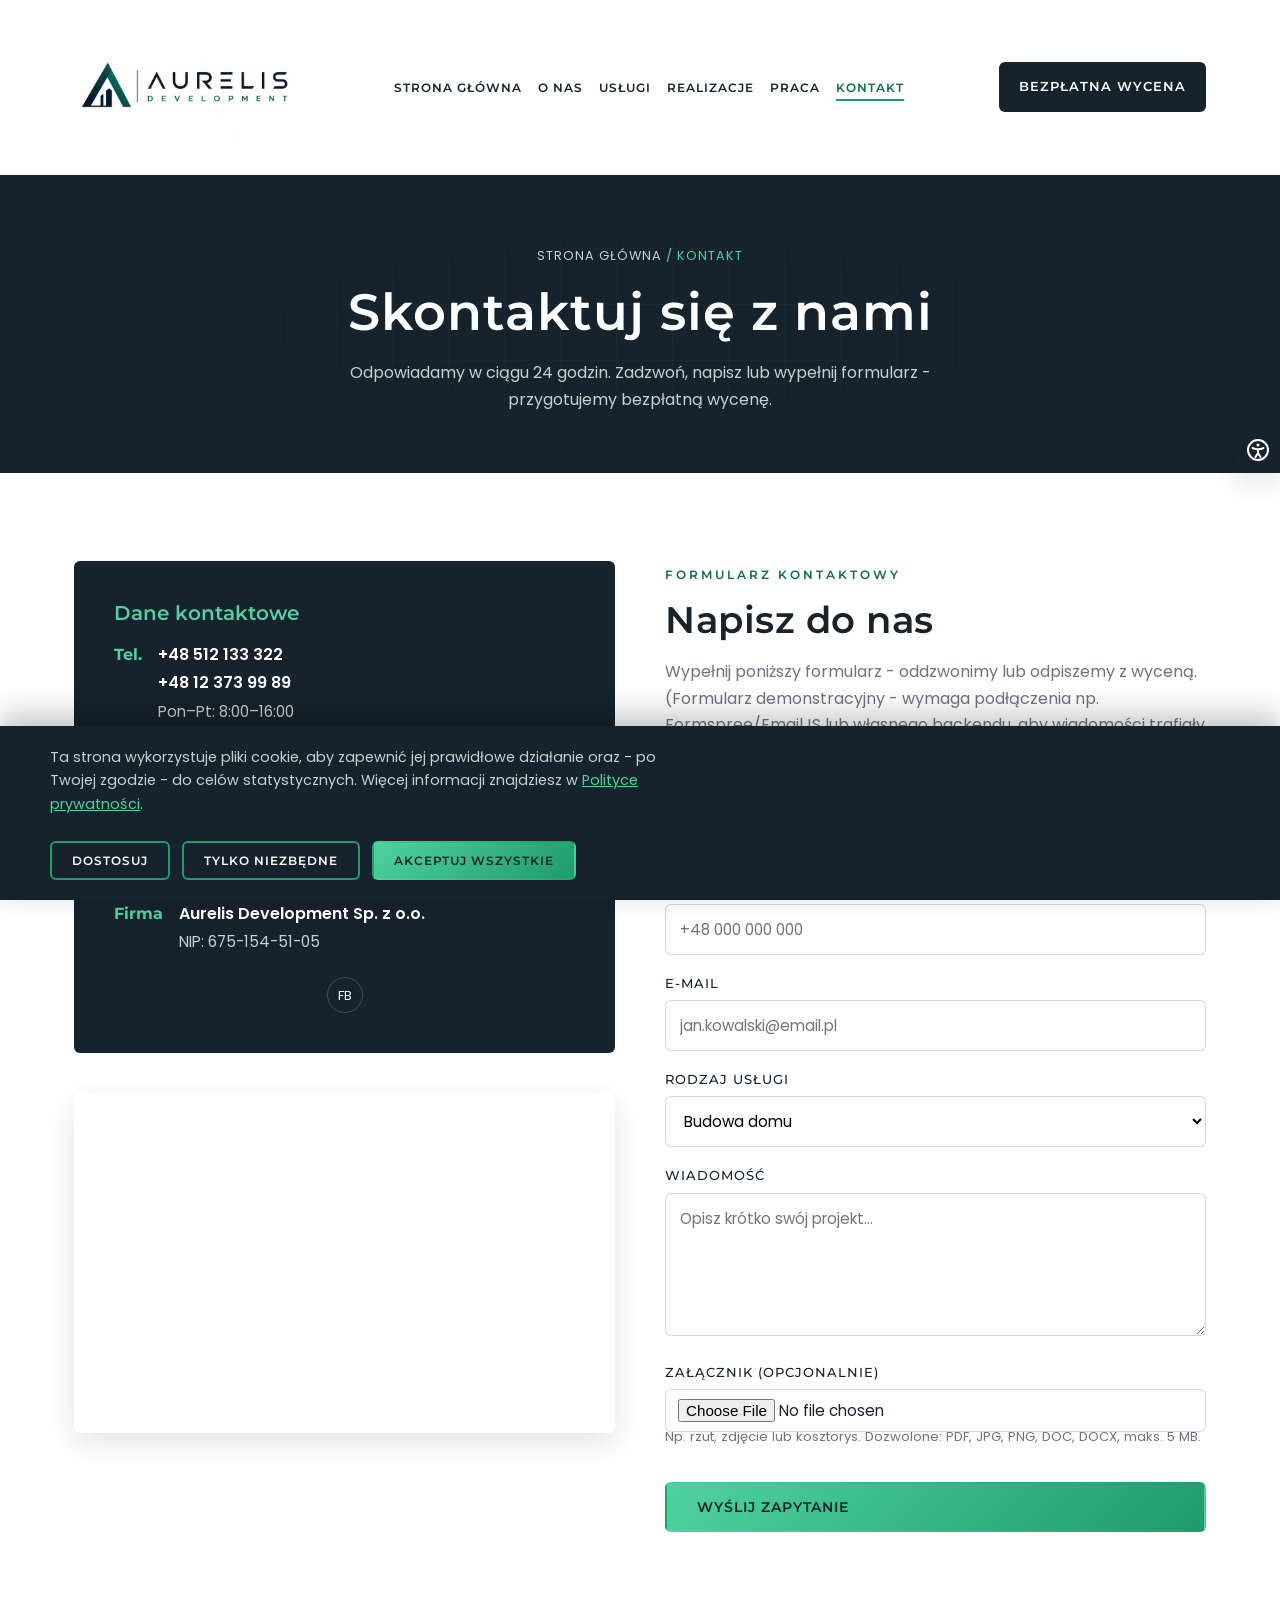
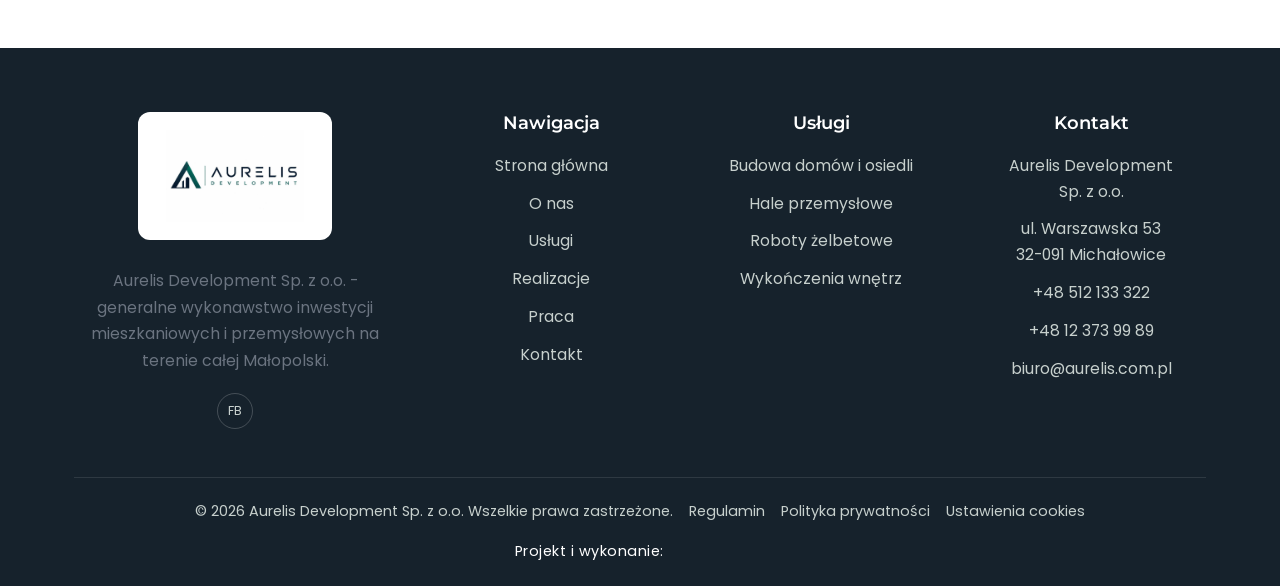
==== commit 2ca4a3ec: "Add WCAG 2.2 accessibility toolbar and clickable phone/email links Adds a floating accessibility wid" ====
--- a/kontakt.html
+++ b/kontakt.html
@@ -49,6 +49,50 @@
 <body>
 <a class="skip-link" href="#main-content">Przejdź do treści</a>
 
+<button type="button" class="a11y-toggle" id="a11yToggle" aria-haspopup="dialog" aria-expanded="false" aria-controls="a11yPanel" aria-label="Ustawienia dostępności (WCAG)">
+  <svg viewBox="0 0 24 24" width="24" height="24" fill="none" stroke="currentColor" stroke-width="2" stroke-linecap="round" stroke-linejoin="round" aria-hidden="true" focusable="false">
+    <circle cx="12" cy="12" r="10"></circle>
+    <circle cx="12" cy="7" r="1.5" fill="currentColor" stroke="none"></circle>
+    <path d="M6.5 10c1.9.9 3.7 1.3 5.5 1.3s3.6-.4 5.5-1.3M12 11.3v4.2M9.5 19l2.5-4 2.5 4"></path>
+  </svg>
+</button>
+
+<dialog class="a11y-panel" id="a11yPanel" aria-labelledby="a11yPanelTitle">
+  <div class="a11y-panel-inner">
+    <div class="a11y-panel-head">
+      <h2 id="a11yPanelTitle">Ustawienia dostępności</h2>
+      <button type="button" class="a11y-panel-close" id="a11yCloseBtn" aria-label="Zamknij ustawienia dostępności">&times;</button>
+    </div>
+    <p>Strona jest dostosowana do wytycznych WCAG 2.2. Możesz dodatkowo zmienić poniższe ustawienia wyświetlania.</p>
+
+    <div class="a11y-row">
+      <span>Rozmiar tekstu</span>
+      <div class="a11y-btn-group">
+        <button type="button" id="a11yFontDec" aria-label="Zmniejsz rozmiar tekstu">A-</button>
+        <button type="button" id="a11yFontReset" aria-label="Domyślny rozmiar tekstu">A</button>
+        <button type="button" id="a11yFontInc" aria-label="Zwiększ rozmiar tekstu">A+</button>
+      </div>
+    </div>
+
+    <div class="a11y-row a11y-row--toggle">
+      <label for="a11yContrast">Wysoki kontrast</label>
+      <input type="checkbox" id="a11yContrast">
+    </div>
+
+    <div class="a11y-row a11y-row--toggle">
+      <label for="a11yUnderline">Podkreślone linki</label>
+      <input type="checkbox" id="a11yUnderline">
+    </div>
+
+    <div class="a11y-row a11y-row--toggle">
+      <label for="a11yNoMotion">Wyłącz animacje</label>
+      <input type="checkbox" id="a11yNoMotion">
+    </div>
+
+    <button type="button" class="btn btn--outline btn--sm" id="a11yResetBtn">Przywróć ustawienia domyślne</button>
+  </div>
+</dialog>
+
 <header class="site-header">
   <div class="container">
     <a href="index.html" class="logo"><img src="logo.svg" alt="Aurelis Development"></a>
@@ -63,7 +107,7 @@
       </ul>
     </nav>
     <div class="header-cta">
-      <div class="header-phone">Zadzwoń: <span>+48 512 133 322</span></div>
+      <div class="header-phone">Zadzwoń: <a href="tel:+48512133322">+48 512 133 322</a></div>
       <a href="kontakt.html" class="btn btn--dark">Bezpłatna wycena</a>
       <button class="nav-toggle" aria-label="Otwórz menu" aria-controls="mainNav" aria-expanded="false"><span></span><span></span><span></span></button>
     </div>
@@ -90,12 +134,12 @@
 
           <div class="contact-info-item">
             <div class="ic">Tel.</div>
-            <div><strong>+48 512 133 322</strong><strong>+48 12 373 99 89</strong><span>Pon–Pt: 8:00–16:00</span></div>
+            <div><strong><a href="tel:+48512133322">+48 512 133 322</a></strong><strong><a href="tel:+48123739989">+48 12 373 99 89</a></strong><span>Pon–Pt: 8:00–16:00</span></div>
           </div>
 
           <div class="contact-info-item">
             <div class="ic">Mail</div>
-            <div><strong>biuro@aurelis.com.pl</strong><span>Odpowiadamy w ciągu 24h</span></div>
+            <div><strong><a href="mailto:biuro@aurelis.com.pl">biuro@aurelis.com.pl</a></strong><span>Odpowiadamy w ciągu 24h</span></div>
           </div>
 
           <div class="contact-info-item">
@@ -206,9 +250,9 @@
         <ul id="footerKontaktList" class="footer-nav-list">
           <li>Aurelis Development Sp. z o.o.</li>
           <li>ul. Warszawska 53<br>32-091 Michałowice</li>
-          <li>+48 512 133 322</li>
-          <li>+48 12 373 99 89</li>
-          <li>biuro@aurelis.com.pl</li>
+          <li><a href="tel:+48512133322">+48 512 133 322</a></li>
+          <li><a href="tel:+48123739989">+48 12 373 99 89</a></li>
+          <li><a href="mailto:biuro@aurelis.com.pl">biuro@aurelis.com.pl</a></li>
         </ul>
       </div>
     </div>
--- a/style.css
+++ b/style.css
@@ -96,6 +96,94 @@
 }
 .skip-link:focus{ top:16px; }
 
+/* ===== Widget dostępności (WCAG 2.2) ===== */
+.a11y-toggle{
+  position: fixed;
+  top: 50%;
+  right: 0;
+  transform: translateY(-50%);
+  z-index: 300;
+  width: 44px;
+  height: 44px;
+  display:flex;
+  align-items:center;
+  justify-content:center;
+  background: var(--dark);
+  color: var(--white);
+  border: none;
+  border-radius: 8px 0 0 8px;
+  cursor: pointer;
+  box-shadow: var(--shadow);
+  transition: background var(--transition);
+}
+.a11y-toggle:hover, .a11y-toggle:focus-visible{ background: var(--accent-dark); }
+.a11y-panel{
+  border: none;
+  border-radius: 14px;
+  padding: 0;
+  max-width: 400px;
+  width: calc(100% - 40px);
+  box-shadow: var(--shadow);
+}
+.a11y-panel::backdrop{ background: rgba(15,22,28,0.6); }
+.a11y-panel-inner{ padding: 28px; }
+.a11y-panel-head{
+  display:flex;
+  align-items:center;
+  justify-content:space-between;
+  gap: 16px;
+  margin-bottom: 8px;
+}
+.a11y-panel-head h2{ margin:0; font-size: 1.2rem; }
+.a11y-panel-close{
+  background:none;
+  border:none;
+  font-size: 1.6rem;
+  line-height:1;
+  cursor:pointer;
+  color: var(--gray);
+  padding: 4px 8px;
+}
+.a11y-panel-close:hover{ color: var(--dark); }
+.a11y-panel-inner > p{ margin: 0 0 22px; color: var(--gray); font-size: 0.92rem; }
+.a11y-row{
+  display:flex;
+  align-items:center;
+  justify-content:space-between;
+  gap: 16px;
+  padding: 12px 0;
+  border-top: 1px solid rgba(22,34,44,0.1);
+  font-weight:600;
+  color: var(--dark);
+}
+.a11y-row--toggle input[type="checkbox"]{ width: 22px; height: 22px; accent-color: var(--accent); }
+.a11y-btn-group{ display:flex; gap:8px; }
+.a11y-btn-group button{
+  min-width: 36px;
+  min-height: 36px;
+  border: 1px solid rgba(22,34,44,0.2);
+  border-radius: var(--radius);
+  background: var(--white);
+  color: var(--dark);
+  font-weight:700;
+  cursor:pointer;
+}
+.a11y-btn-group button:hover{ background: var(--cream); }
+#a11yResetBtn{ margin-top: 18px; width:100%; }
+
+/* Tryby dostępności — przełączane klasami na <html> */
+html.a11y-font-1{ font-size: 112.5%; }
+html.a11y-font-2{ font-size: 125%; }
+html.a11y-underline-links a{ text-decoration: underline !important; }
+html.a11y-contrast{ filter: invert(1) hue-rotate(180deg); }
+html.a11y-contrast img, html.a11y-contrast video, html.a11y-contrast picture{ filter: invert(1) hue-rotate(180deg); }
+html.a11y-no-motion *{
+  animation-duration: 0.001ms !important;
+  animation-iteration-count: 1 !important;
+  transition-duration: 0.001ms !important;
+  scroll-behavior: auto !important;
+}
+
 
 body{
   margin:0;
@@ -299,6 +387,8 @@
 .legal-content h2:first-child{ margin-top:0; }
 .legal-content ul{ list-style: disc; padding-left: 22px; margin-bottom: 16px; }
 .legal-content ul li{ margin-bottom: 8px; color: var(--gray); }
+.legal-content a{ color: var(--accent-dark); text-decoration: underline; }
+.legal-content a:hover{ color: var(--accent); }
 .legal-content .legal-updated{ color: var(--gray); font-size: 0.85rem; margin-bottom: 40px; }
 
 /* ===== Header ===== */
@@ -375,7 +465,7 @@
   color: var(--dark);
   white-space: nowrap;
 }
-.header-phone span{ color: var(--accent-dark); }
+.header-phone a{ color: var(--accent-dark); }
 
 /* ===== Hero ===== */
 .hero{
@@ -676,6 +766,7 @@
 }
 .contact-info-item div strong{ display:block; color: var(--white); margin-bottom: 2px;}
 .contact-info-item div span{ color: var(--gray-light); font-size: 0.95rem; }
+.contact-info-item a:hover{ color: var(--accent-light); }
 
 .map-wrap{ border-radius: var(--radius); overflow:hidden; box-shadow: var(--shadow); margin-top:40px;}
 .map-wrap iframe{ width:100%; height: 340px; border:0; display:block; }
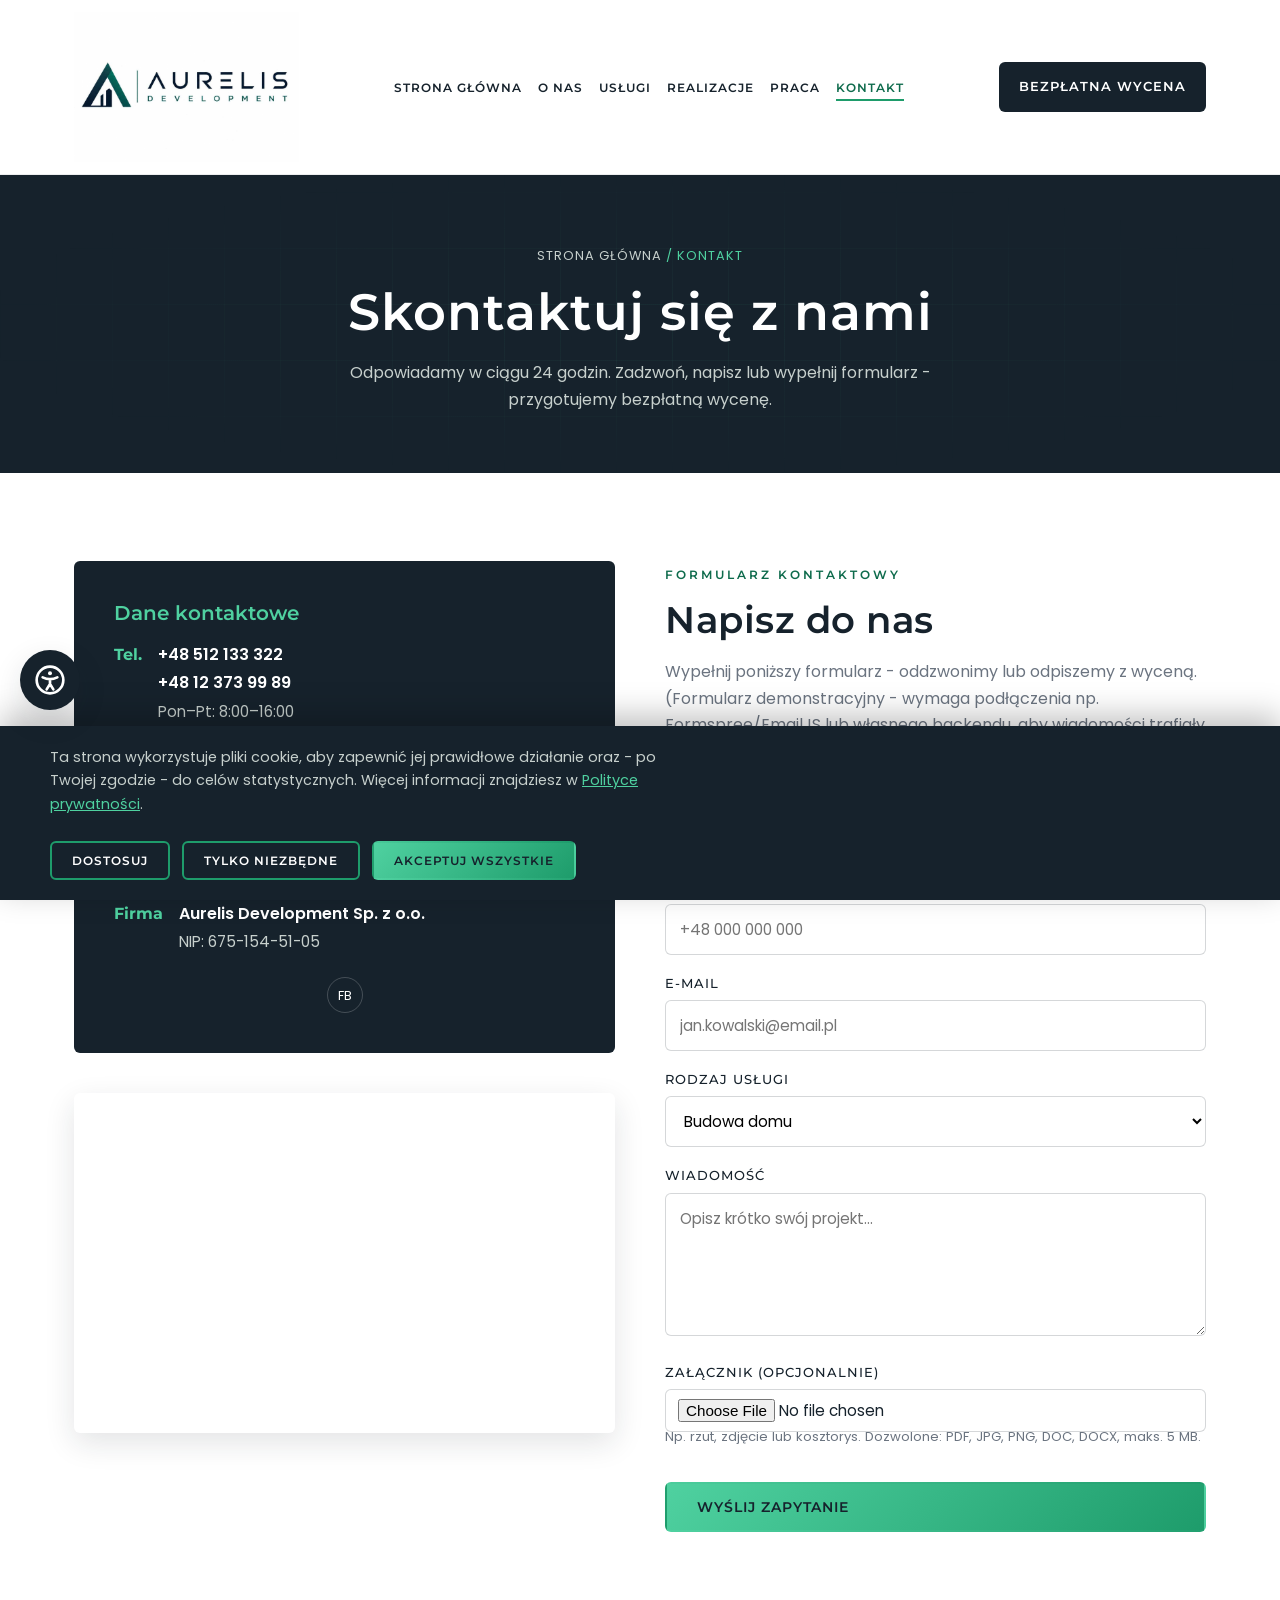
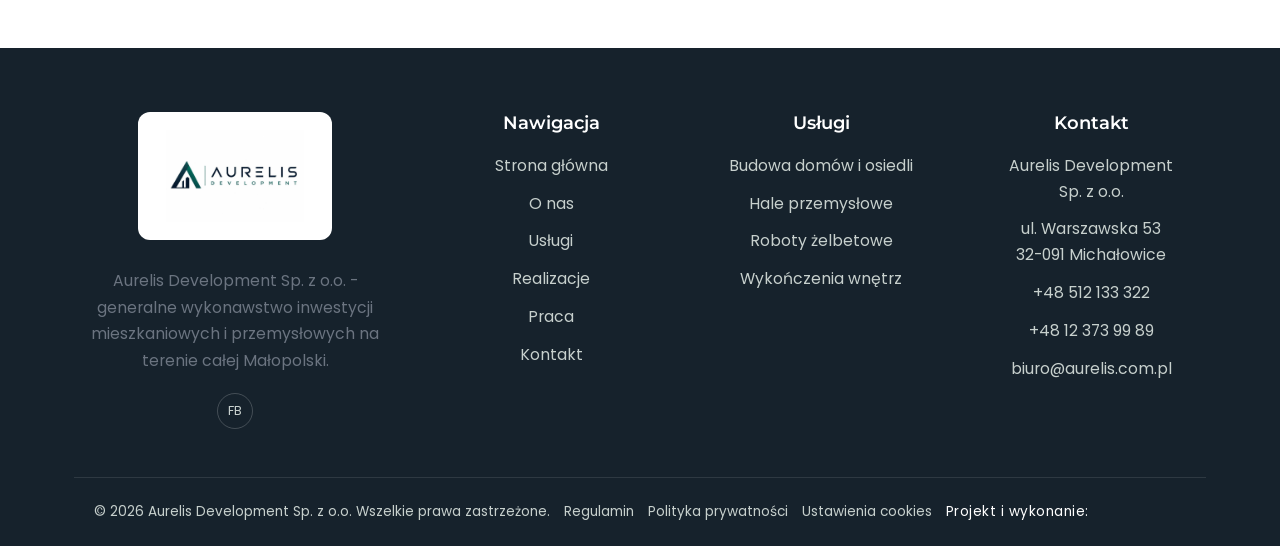
==== commit fca3f9d0: "Replace OpenStreetMap embed with Google Maps Same coordinates (ul. Warszawska 53, Michałowice) alrea" ====
--- a/kontakt.html
+++ b/kontakt.html
@@ -159,7 +159,7 @@
 
         <div class="map-wrap">
           <iframe
-            src="https://www.openstreetmap.org/export/embed.html?bbox=19.9527%2C50.1633%2C19.9827%2C50.1793&amp;layer=mapnik&amp;marker=50.1713%2C19.9677"
+            src="https://www.google.com/maps?q=50.171302,19.967697&amp;z=16&amp;output=embed"
             loading="lazy"
             referrerpolicy="no-referrer-when-downgrade"
             title="Mapa - ul. Warszawska, Michałowice, Małopolska">
--- a/style.css
+++ b/style.css
@@ -99,24 +99,25 @@
 /* ===== Widget dostępności (WCAG 2.2) ===== */
 .a11y-toggle{
   position: fixed;
-  top: 50%;
-  right: 0;
-  transform: translateY(-50%);
+  left: 20px;
+  bottom: 20px;
   z-index: 300;
-  width: 44px;
-  height: 44px;
+  width: 60px;
+  height: 60px;
   display:flex;
   align-items:center;
   justify-content:center;
   background: var(--dark);
   color: var(--white);
   border: none;
-  border-radius: 8px 0 0 8px;
+  border-radius: 50%;
   cursor: pointer;
   box-shadow: var(--shadow);
-  transition: background var(--transition);
-}
+  transition: background var(--transition), bottom var(--transition);
+}
+.a11y-toggle svg{ width: 32px; height: 32px; }
 .a11y-toggle:hover, .a11y-toggle:focus-visible{ background: var(--accent-dark); }
+html.cookie-banner-visible .a11y-toggle{ bottom: calc(var(--cookie-banner-h, 0px) + 16px); }
 .a11y-panel{
   border: none;
   border-radius: 14px;
@@ -844,9 +845,9 @@
   display:flex;
   justify-content:center;
   align-items:center;
-  font-size: 0.9rem;
+  font-size: 0.85rem;
   flex-wrap:wrap;
-  gap: 16px;
+  gap: 12px 14px;
   text-align:center;
 }
 .footer-bottom a{ color: var(--gray-light); }
@@ -868,6 +869,7 @@
   color: var(--white);
   text-decoration:none;
   letter-spacing: 0.5px;
+  white-space: nowrap;
 }
 .footer-bottom .footer-credit-link:hover{ text-decoration: underline; }
 .footer-credit-link .shine-text{
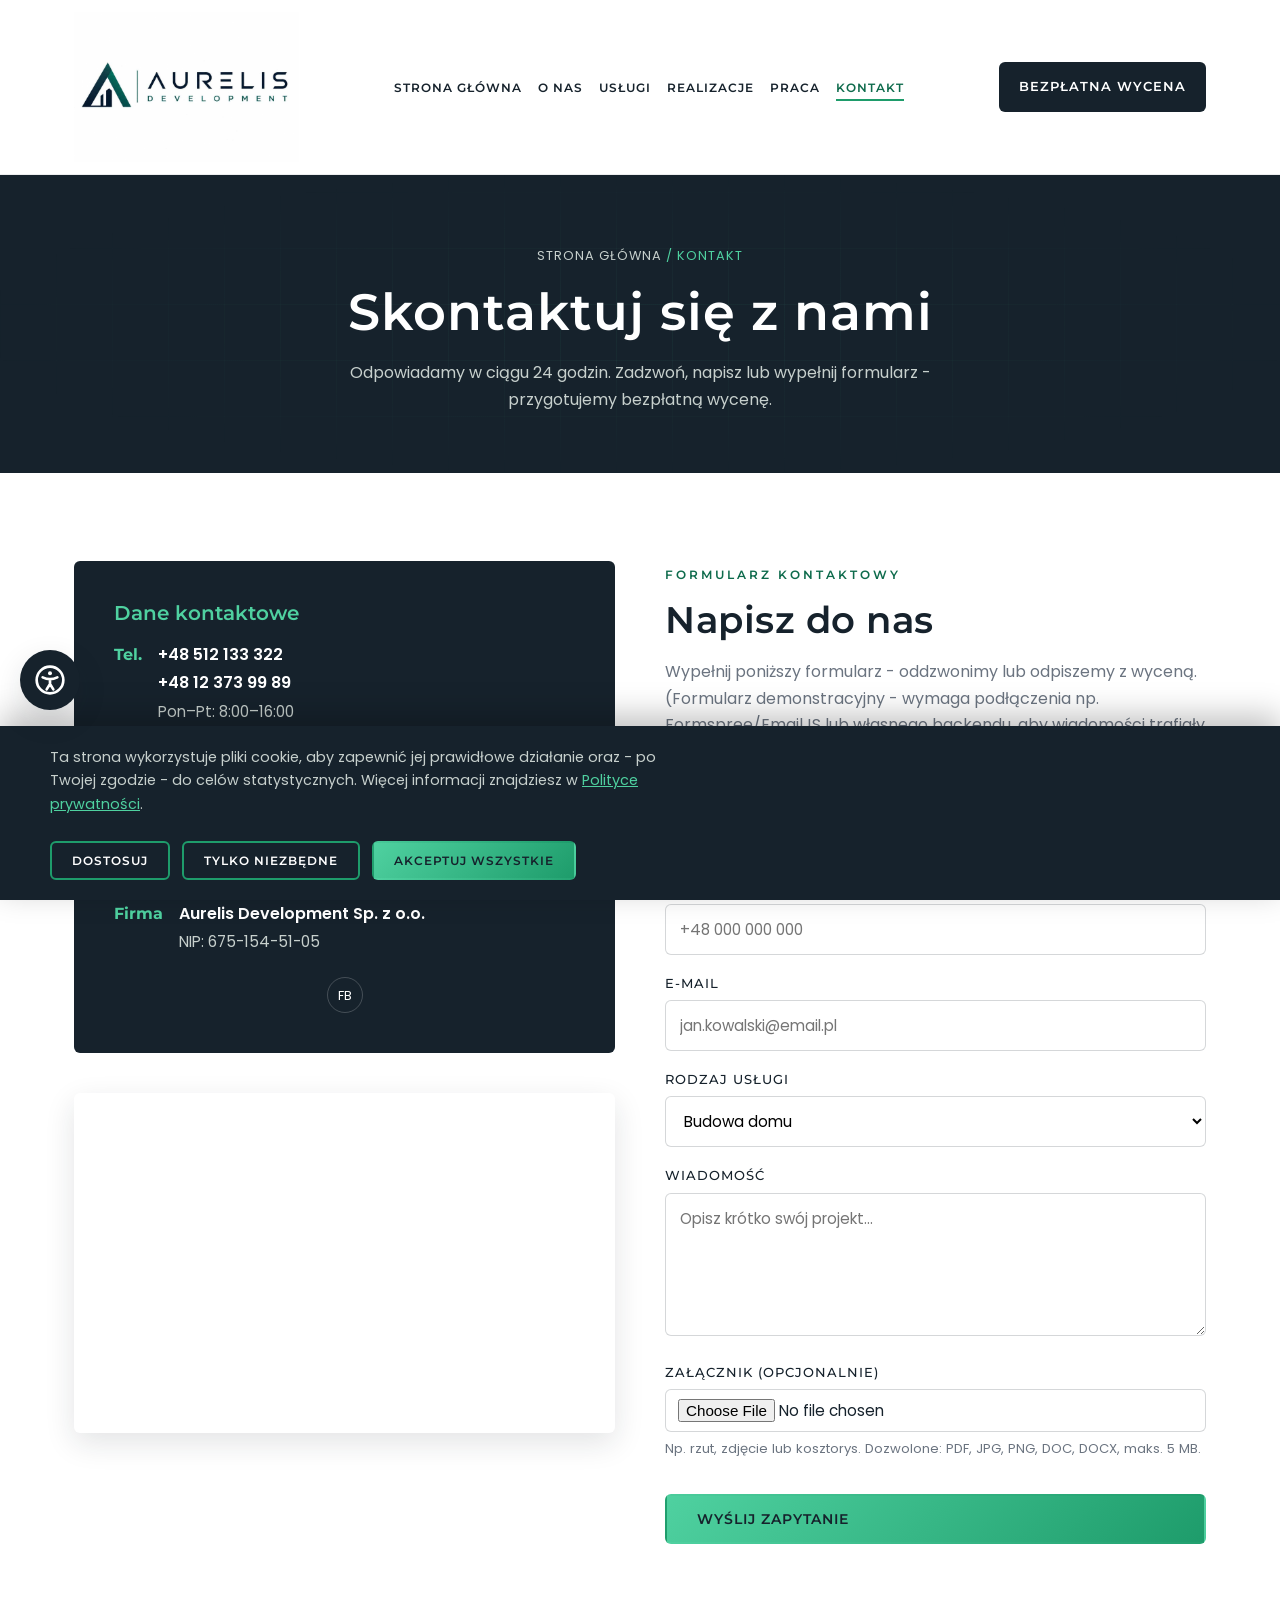
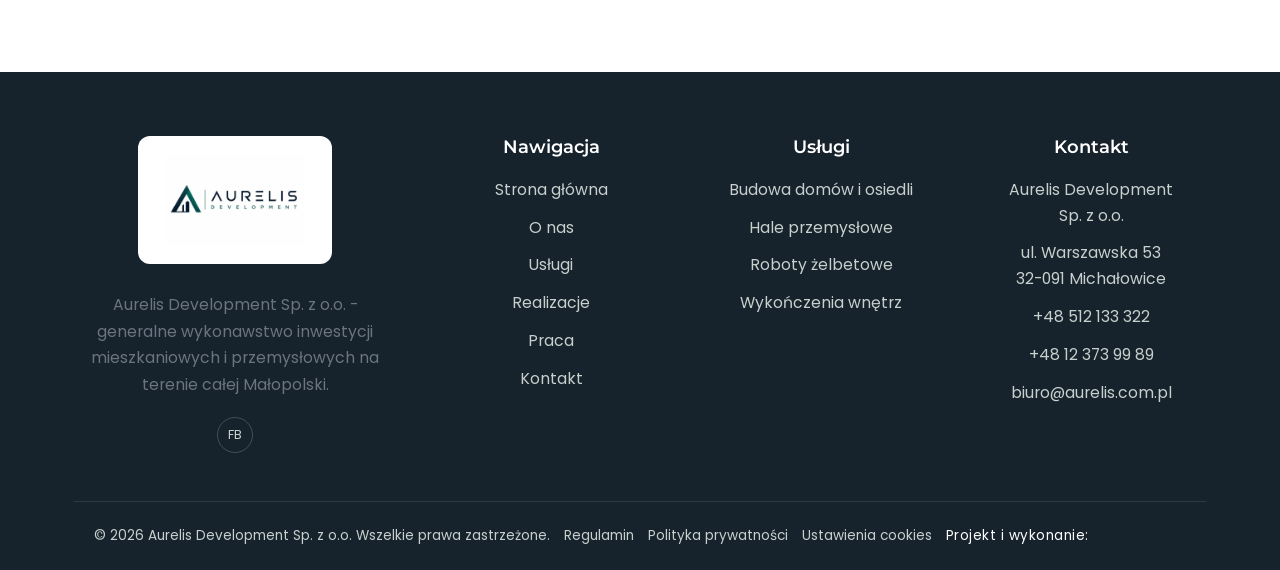
==== commit 144cce7c: "Performance fixes from PageSpeed report - Serve zespol.png as WebP (26 KB vs 314 KB) via <picture>, " ====
--- a/kontakt.html
+++ b/kontakt.html
@@ -3,6 +3,8 @@
 <head>
 <meta charset="UTF-8">
 <meta name="viewport" content="width=device-width, initial-scale=1.0">
+<link rel="preload" href="montserrat-500-700-latin-ext.woff2" as="font" type="font/woff2" crossorigin>
+<link rel="preload" href="poppins-400-latin-ext.woff2" as="font" type="font/woff2" crossorigin>
 <title>Kontakt | Aurelis Development - Kraków i Małopolska</title>
 <meta name="description" content="Skontaktuj się z Aurelis Development Sp. z o.o. - generalnym wykonawcą inwestycji mieszkaniowych działającym na terenie Małopolski. Telefon, e-mail, adres oraz formularz kontaktowy.">
 <meta name="keywords" content="kontakt firma budowlana Kraków, bezpłatna wycena budowy domu, generalny wykonawca Małopolska kontakt">
--- a/style.css
+++ b/style.css
@@ -797,7 +797,7 @@
   border-color: var(--accent);
 }
 .contact-form input[type="file"]{ padding: 9px 12px; cursor:pointer; }
-.form-note{ font-size: 0.82rem; color: var(--gray); margin-top: -6px; }
+.form-note{ font-size: 0.82rem; color: var(--gray); margin-top: 6px; }
 
 /* ===== Footer ===== */
 .site-footer{
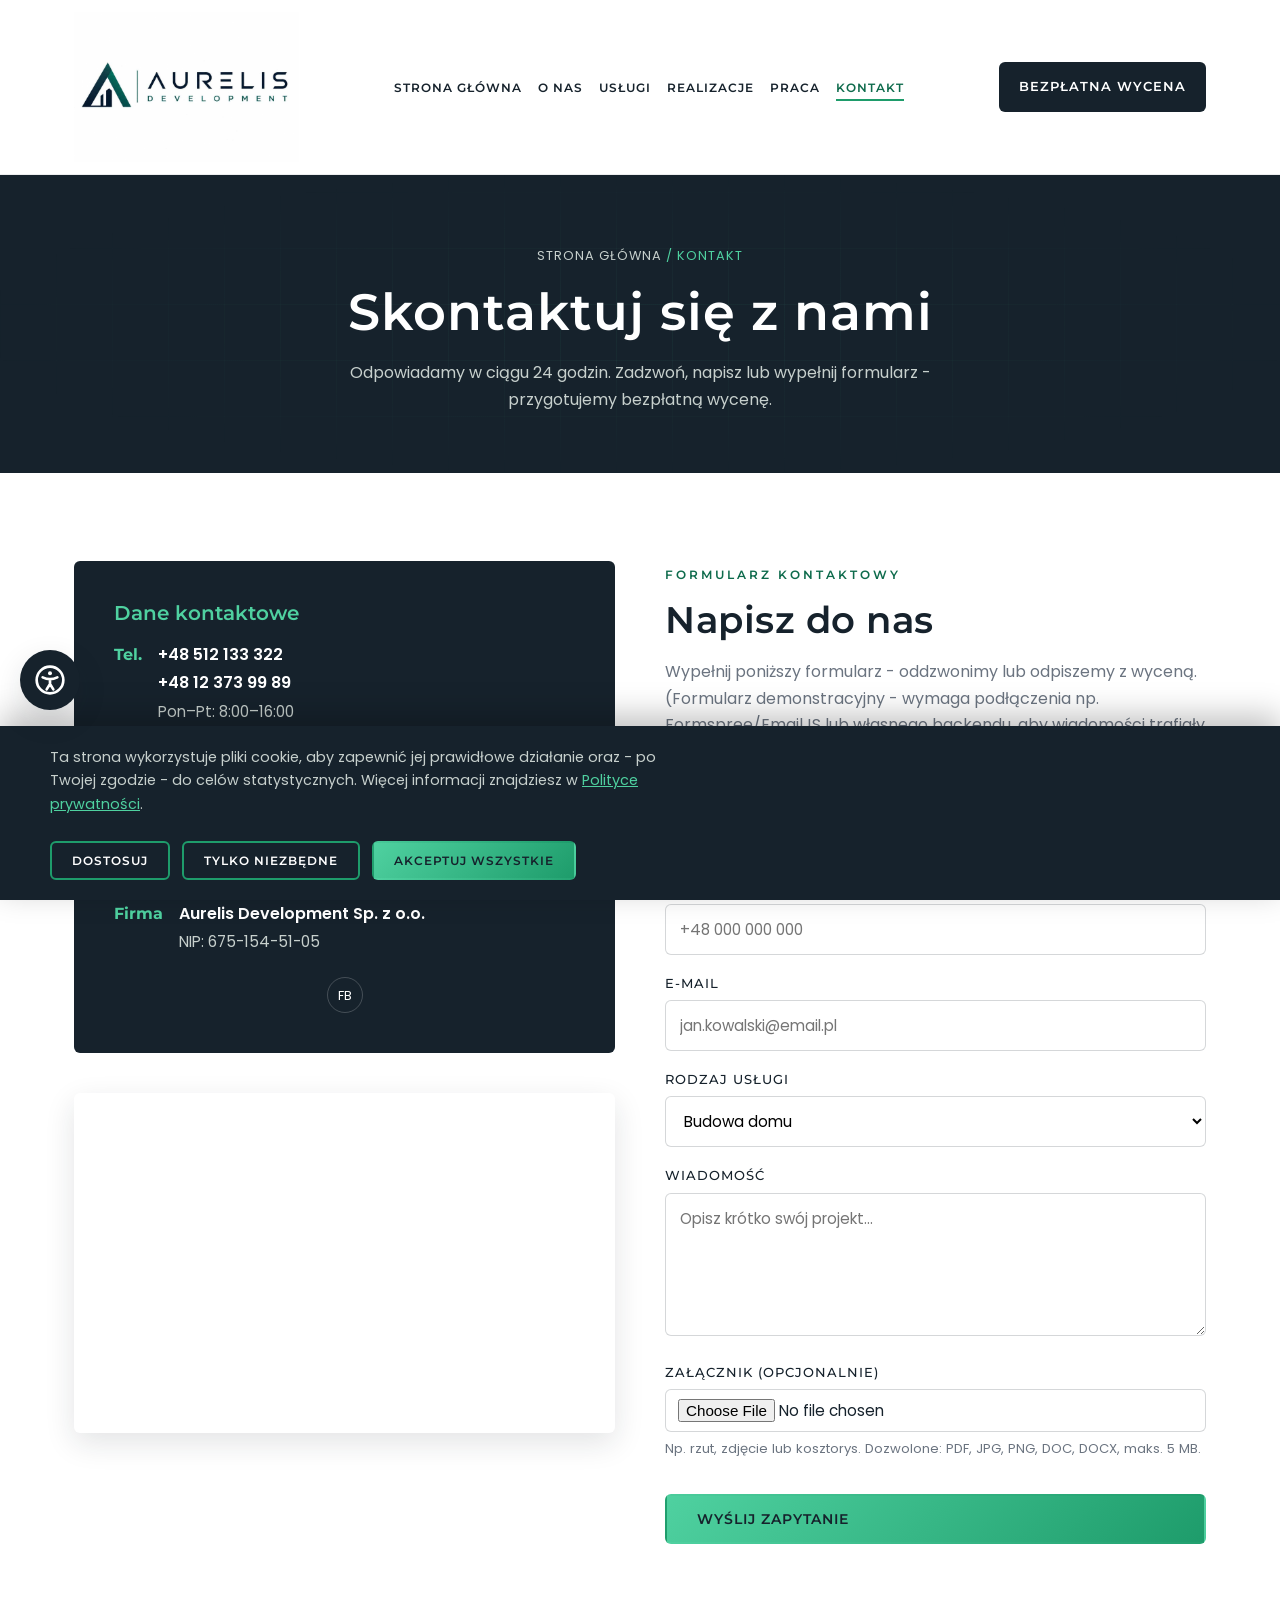
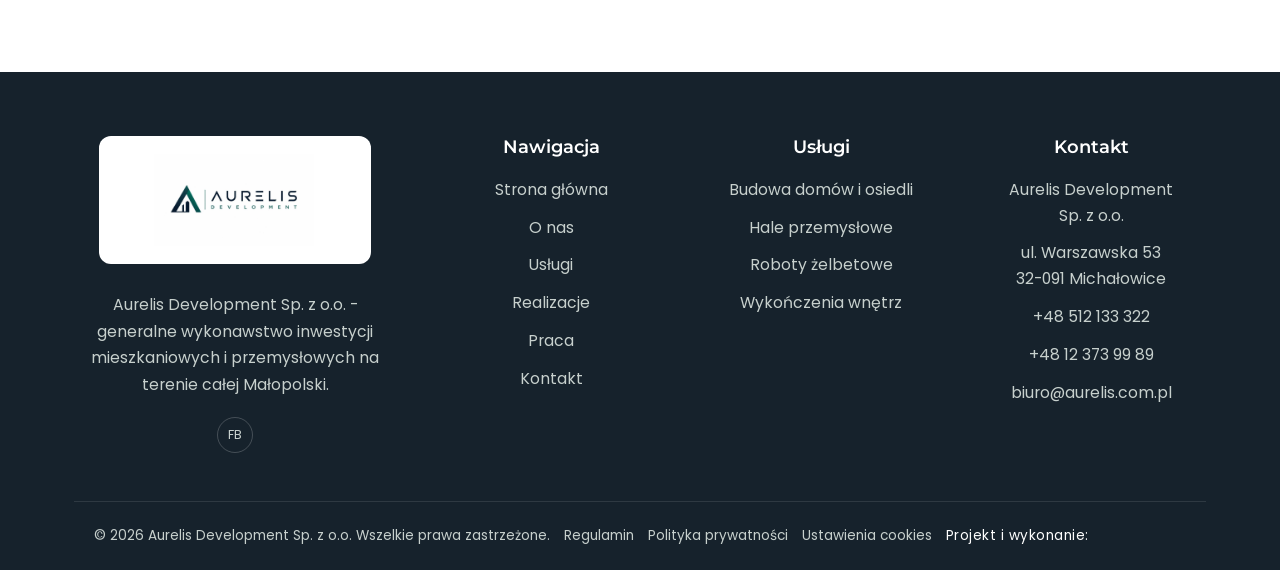
==== commit ea2fc958: "More PageSpeed fixes: CLS, contrast, font chain, oversized logo - Add explicit width/height to logo " ====
--- a/kontakt.html
+++ b/kontakt.html
@@ -4,7 +4,11 @@
 <meta charset="UTF-8">
 <meta name="viewport" content="width=device-width, initial-scale=1.0">
 <link rel="preload" href="montserrat-500-700-latin-ext.woff2" as="font" type="font/woff2" crossorigin>
+<link rel="preload" href="montserrat-500-700-latin.woff2" as="font" type="font/woff2" crossorigin>
 <link rel="preload" href="poppins-400-latin-ext.woff2" as="font" type="font/woff2" crossorigin>
+<link rel="preload" href="poppins-400-latin.woff2" as="font" type="font/woff2" crossorigin>
+<link rel="preload" href="poppins-600-latin-ext.woff2" as="font" type="font/woff2" crossorigin>
+<link rel="preload" href="poppins-600-latin.woff2" as="font" type="font/woff2" crossorigin>
 <title>Kontakt | Aurelis Development - Kraków i Małopolska</title>
 <meta name="description" content="Skontaktuj się z Aurelis Development Sp. z o.o. - generalnym wykonawcą inwestycji mieszkaniowych działającym na terenie Małopolski. Telefon, e-mail, adres oraz formularz kontaktowy.">
 <meta name="keywords" content="kontakt firma budowlana Kraków, bezpłatna wycena budowy domu, generalny wykonawca Małopolska kontakt">
@@ -97,7 +101,7 @@
 
 <header class="site-header">
   <div class="container">
-    <a href="index.html" class="logo"><img src="logo.svg" alt="Aurelis Development"></a>
+    <a href="index.html" class="logo"><img src="logo.svg" alt="Aurelis Development" width="216" height="144"></a>
     <nav class="main-nav" id="mainNav">
       <ul>
         <li><a href="index.html">Strona główna</a></li>
@@ -221,7 +225,7 @@
   <div class="container">
     <div class="footer-grid">
       <div>
-        <div class="footer-logo"><img src="logo.svg" alt="Aurelis Development"></div>
+        <div class="footer-logo"><img src="logo.svg" alt="Aurelis Development" width="216" height="144"></div>
         <p>Aurelis Development Sp. z o.o. - generalne wykonawstwo inwestycji mieszkaniowych i przemysłowych na terenie całej Małopolski.</p>
         <div class="social-links">
           <a href="https://www.facebook.com/profile.php?id=61591508803163" aria-label="Facebook" target="_blank" rel="noopener">FB</a>
--- a/style.css
+++ b/style.css
@@ -814,7 +814,7 @@
   text-align: center;
 }
 .footer-grid h4{ color: var(--white); font-size: 1.1rem; margin-bottom:20px; }
-.footer-grid p{ font-size: 0.98rem; line-height: 1.7; }
+.footer-grid p{ font-size: 0.98rem; line-height: 1.7; color: var(--gray-light); }
 .footer-grid ul li{ margin-bottom: 12px; font-size: 0.98rem; }
 .footer-grid ul li a:hover{ color: var(--accent-light); }
 .footer-nav-toggle{
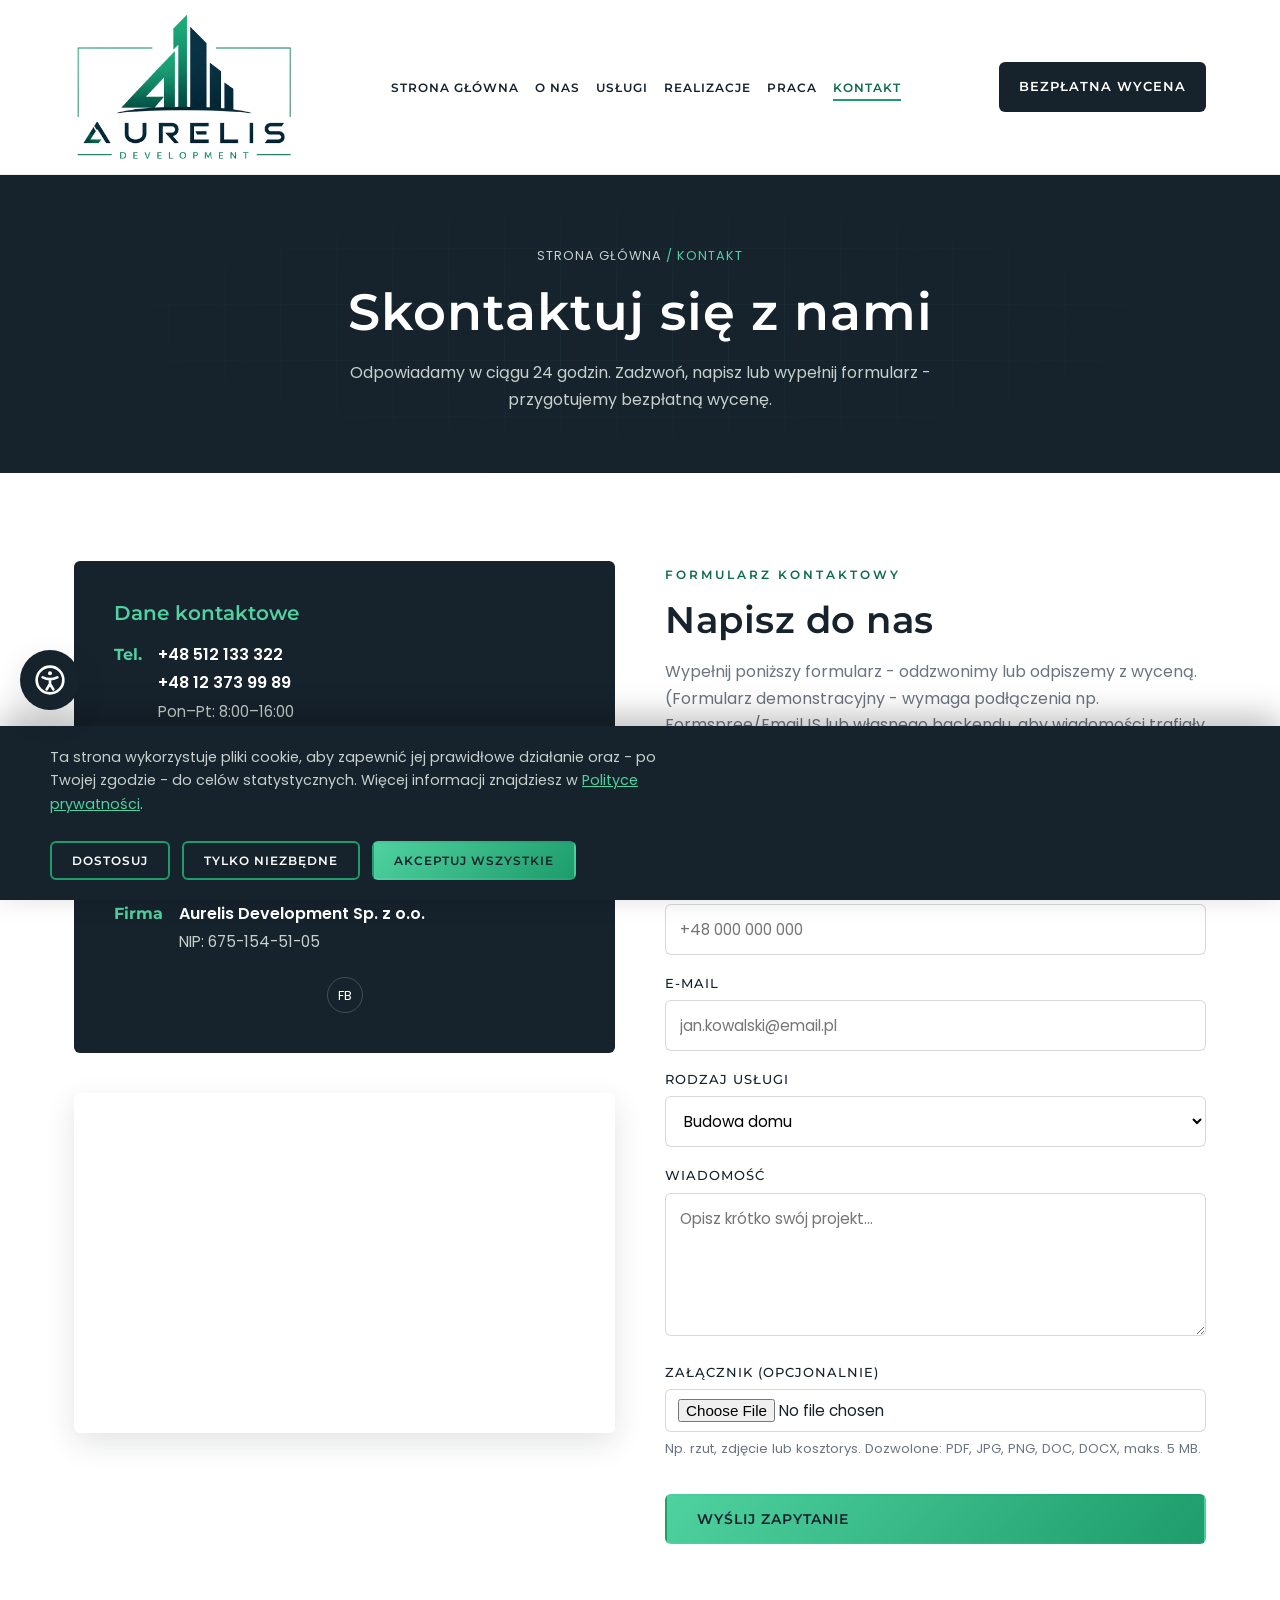
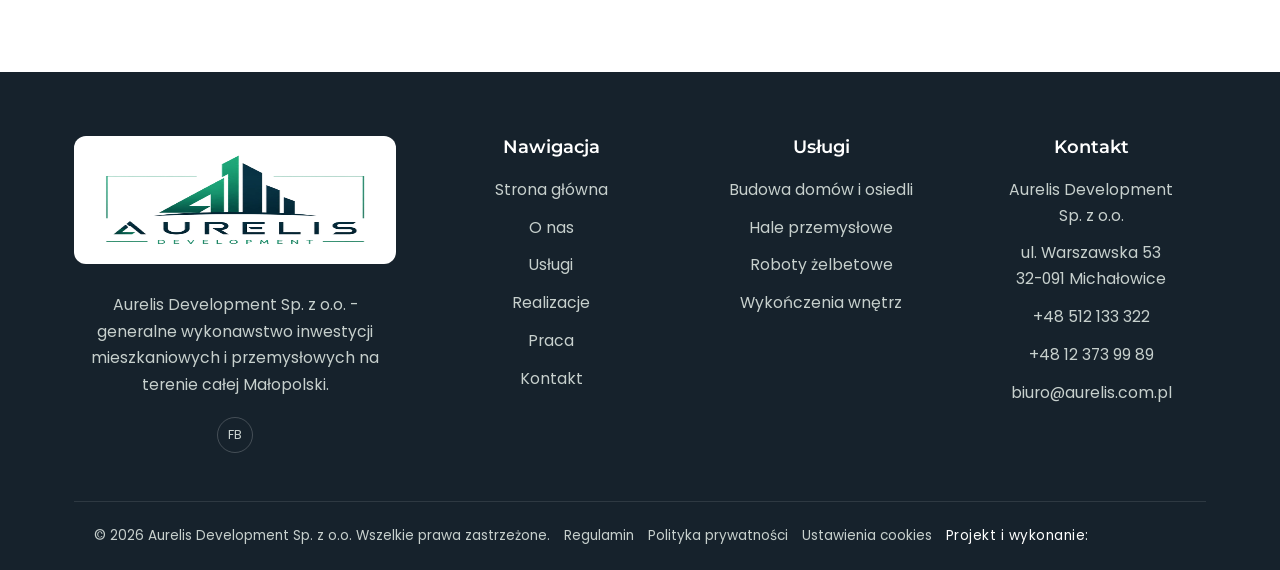
==== commit 83a14b8d: "Replace header/footer logo with new building-mark design New raster logo (transparent PNG + WebP via" ====
--- a/kontakt.html
+++ b/kontakt.html
@@ -101,7 +101,10 @@
 
 <header class="site-header">
   <div class="container">
-    <a href="index.html" class="logo"><img src="logo.svg" alt="Aurelis Development" width="216" height="144"></a>
+    <a href="index.html" class="logo"><picture>
+          <source srcset="logo.webp" type="image/webp">
+          <img src="logo.png" alt="Aurelis Development" width="733" height="500">
+        </picture></a>
     <nav class="main-nav" id="mainNav">
       <ul>
         <li><a href="index.html">Strona główna</a></li>
@@ -225,7 +228,10 @@
   <div class="container">
     <div class="footer-grid">
       <div>
-        <div class="footer-logo"><img src="logo.svg" alt="Aurelis Development" width="216" height="144"></div>
+        <div class="footer-logo"><picture>
+          <source srcset="logo.webp" type="image/webp">
+          <img src="logo.png" alt="Aurelis Development" width="733" height="500">
+        </picture></div>
         <p>Aurelis Development Sp. z o.o. - generalne wykonawstwo inwestycji mieszkaniowych i przemysłowych na terenie całej Małopolski.</p>
         <div class="social-links">
           <a href="https://www.facebook.com/profile.php?id=61591508803163" aria-label="Facebook" target="_blank" rel="noopener">FB</a>
--- a/style.css
+++ b/style.css
@@ -195,7 +195,7 @@
   -webkit-font-smoothing: antialiased;
 }
 
-img{ max-width:100%; display:block; }
+img{ max-width:100%; height:auto; display:block; }
 a{ color: inherit; text-decoration:none; }
 ul{ list-style:none; margin:0; padding:0; }
 
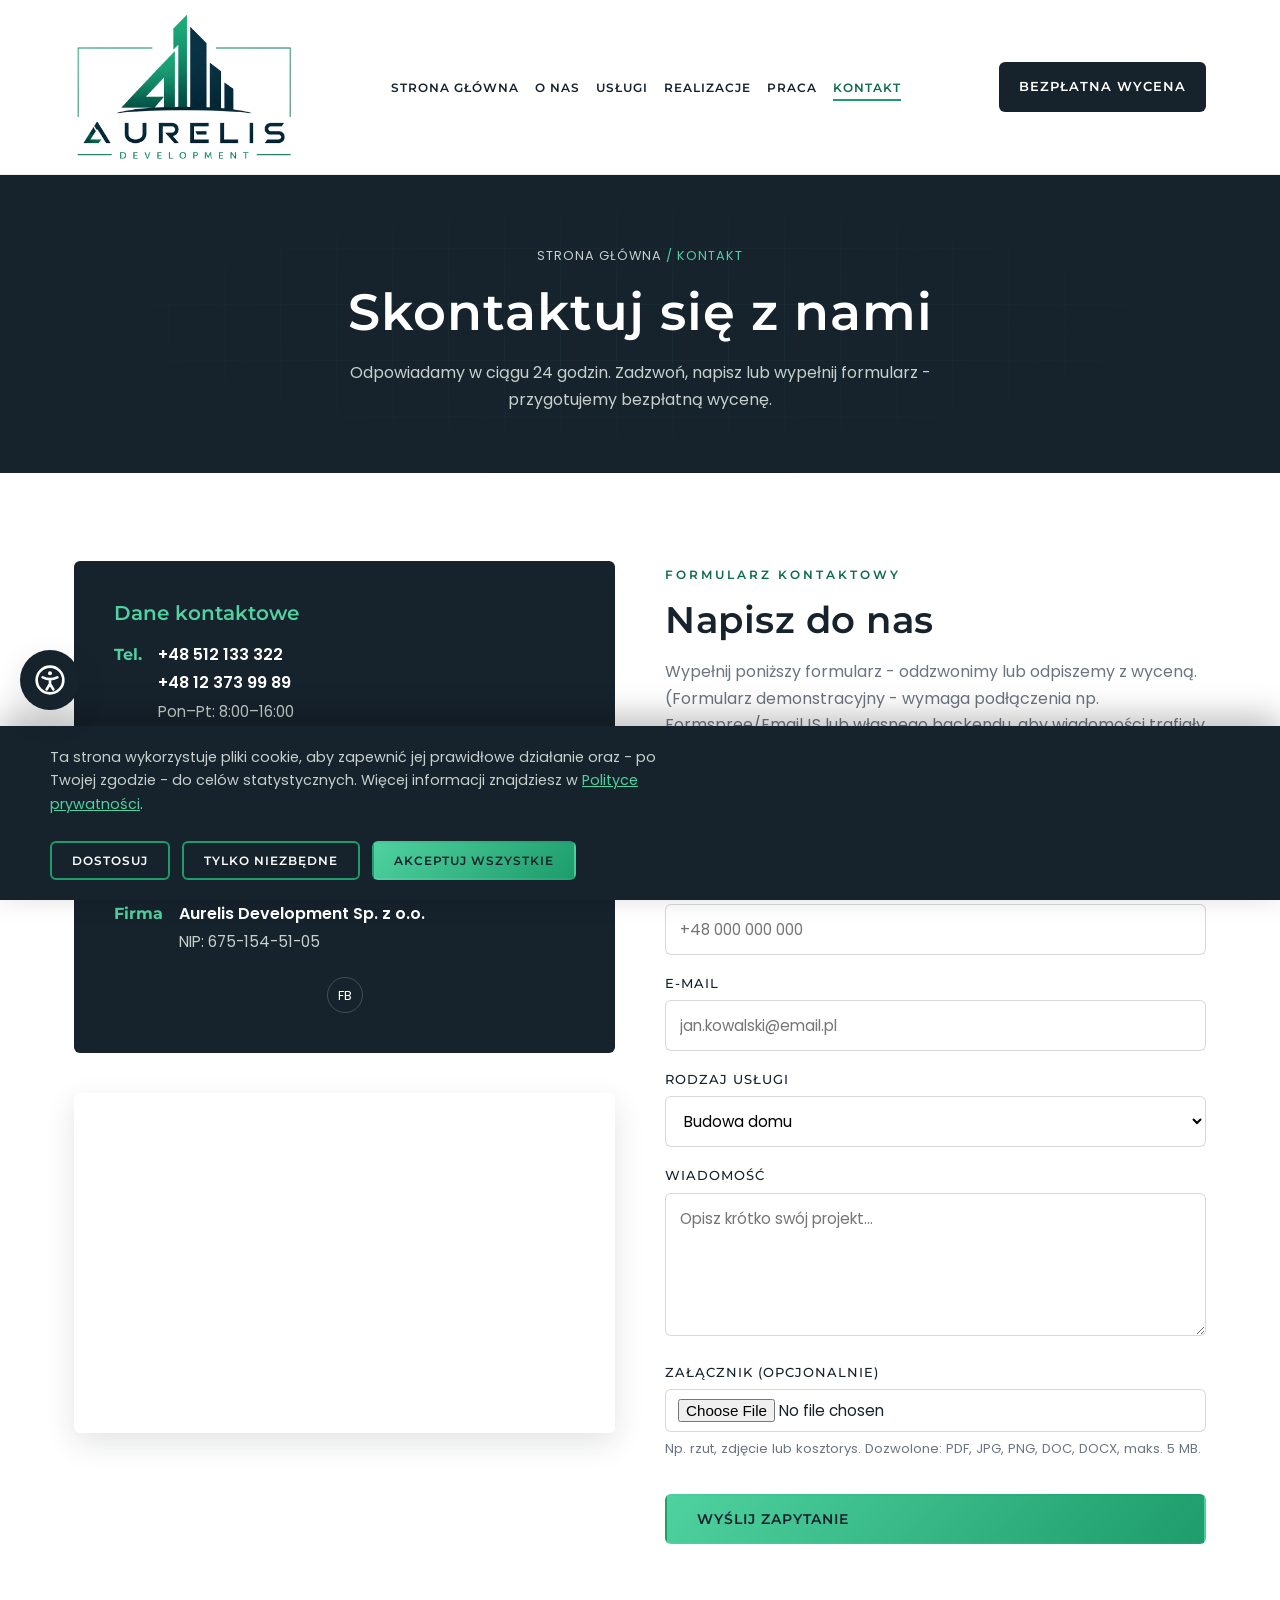
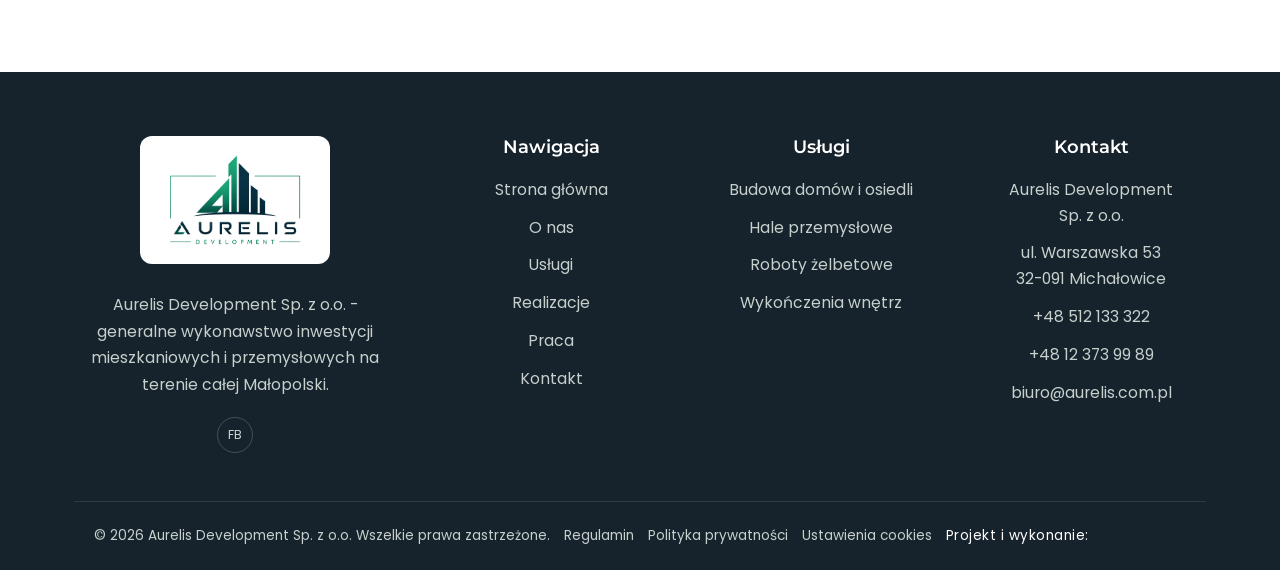
==== commit 5eec8fdd: "Fix stretched logo: drop conflicting width/height attributes When width/height HTML attributes are p" ====
--- a/kontakt.html
+++ b/kontakt.html
@@ -102,8 +102,8 @@
 <header class="site-header">
   <div class="container">
     <a href="index.html" class="logo"><picture>
-          <source srcset="logo.webp" type="image/webp">
-          <img src="logo.png" alt="Aurelis Development" width="733" height="500">
+          <source srcset="Logoaurelis.webp" type="image/webp">
+          <img src="Logoaurelis.png" alt="Aurelis Development">
         </picture></a>
     <nav class="main-nav" id="mainNav">
       <ul>
@@ -229,8 +229,8 @@
     <div class="footer-grid">
       <div>
         <div class="footer-logo"><picture>
-          <source srcset="logo.webp" type="image/webp">
-          <img src="logo.png" alt="Aurelis Development" width="733" height="500">
+          <source srcset="Logoaurelis.webp" type="image/webp">
+          <img src="Logoaurelis.png" alt="Aurelis Development">
         </picture></div>
         <p>Aurelis Development Sp. z o.o. - generalne wykonawstwo inwestycji mieszkaniowych i przemysłowych na terenie całej Małopolski.</p>
         <div class="social-links">
